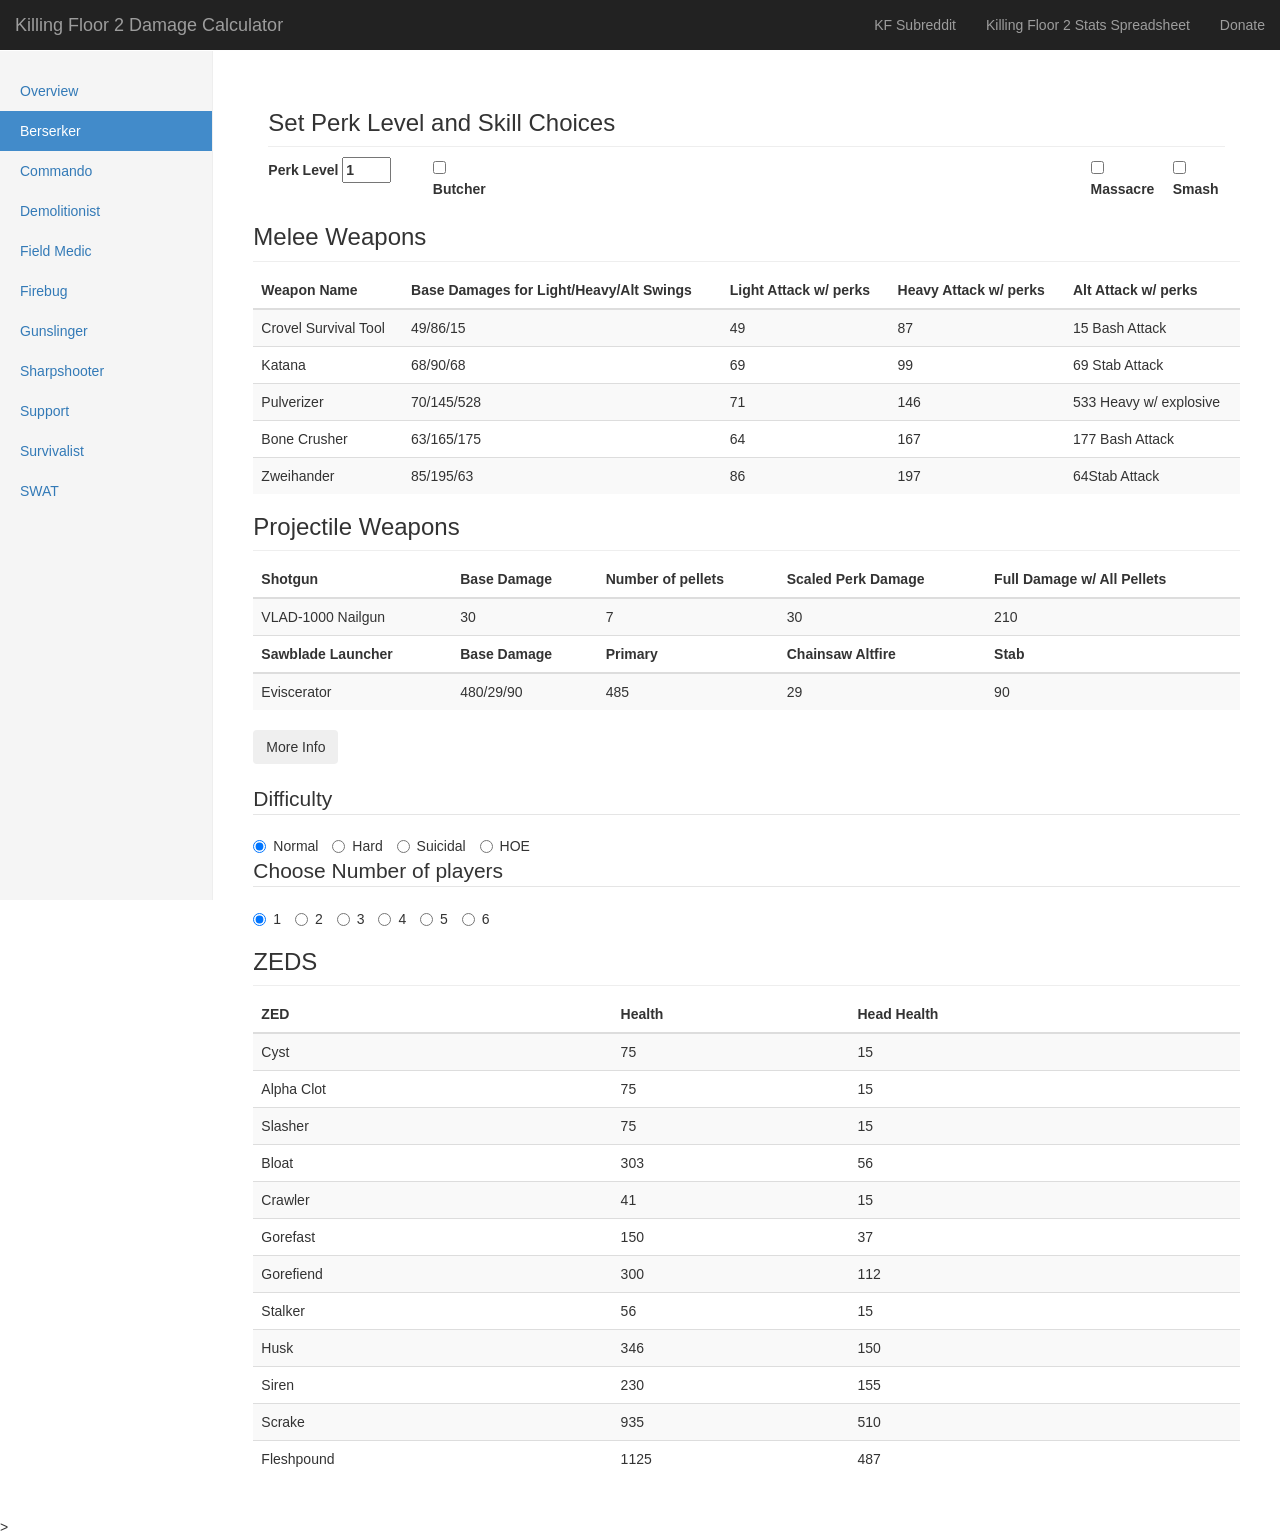
==== berserker.html @ c8ab332d "fix" ====
<!DOCTYPE html>
<html lang="en">
    <head>
        <script>
        (function(i,s,o,g,r,a,m){i['GoogleAnalyticsObject']=r;i[r]=i[r]||function(){
        (i[r].q=i[r].q||[]).push(arguments)},i[r].l=1*new Date();a=s.createElement(o),
        m=s.getElementsByTagName(o)[0];a.async=1;a.src=g;m.parentNode.insertBefore(a,m)
        })(window,document,'script','https://www.google-analytics.com/analytics.js','ga');
        ga('create', 'UA-91874922-1', 'auto');
        ga('send', 'pageview');
        </script>
        <meta charset="utf-8">
        <meta http-equiv="X-UA-Compatible" content="IE=edge">
        <meta name="viewport" content="width=device-width, initial-scale=1">
        <link rel="icon" href="images/webico.ico">
        <title> KF2 Calculator</title>
        <script src="https://ajax.googleapis.com/ajax/libs/jquery/3.1.1/jquery.min.js"></script>
        <link href="bootstrap/css/bootstrap.min.css" rel="stylesheet">
        <link href="bootstrap/css/dashboard.css" rel="stylesheet">
        <link href="bootstrap/css/offcanvas.css" rel='stylesheet'>
        <link href="styles/theme.default.min.css" rel="stylesheet">
        <link href="styles/main.css" rel="stylesheet">
    </head>
    <body>
        <nav class="navbar navbar-inverse navbar-fixed-top">
            <div class="container-fluid">
                <div class="navbar-header">
                    <button type="button" class="navbar-toggle collapsed" data-toggle="collapse" data-target="#navbar" aria-expanded="false" aria-controls="navbar"><span class="sr-only">Toggle navigation</span></button>
                    <a class="navbar-brand" href="index.html">Killing Floor 2 Damage Calculator</a>
                </div>
                <div id="navbar" class="navbar-collapse collapse">
                    <ul class="nav navbar-nav navbar-right">
                        <li><a href="https://www.reddit.com/r/killingfloor/">KF Subreddit</a></li>
                        <li><a href="https://docs.google.com/spreadsheets/d/1GDpg2mN1l_86U_RaDug0glFx8cZCuErwxZLiBKl9SyY/edit#gid=2068776317">Killing Floor 2 Stats Spreadsheet</a></li>
                        <li><a href="donate.html">Donate</a></li>
                    </ul>
                </div>
            </div>
        </nav>
        <div class="container-fluid">
            <div class="row">
                <div class="col-sm-3 col-md-2 sidebar">
                    <ul class="nav nav-sidebar">
                        <li><a href="index.html">Overview </a></li>
                        <li class="active"><a href="berserker.html">Berserker</a></li><span class="sr-only">(current)</span>
                        <li><a href="commando.html">Commando</a></li>
                        <li><a href="demolitionist.html">Demolitionist</a></li>
                        <li><a href="fieldmedic.html">Field Medic</a></li>
                        <li><a href="firebug.html">Firebug</a></li>
                        <li><a href="gunslinger.html">Gunslinger</a></li>
                        <li><a href="sharpshooter.html">Sharpshooter</a></li>
                        <li><a href="support.html">Support</a></li>
                        <li><a href="survivalist.html">Survivalist</a></li>
                        <li><a href="swat.html">SWAT</a></li>
                    </ul>
                </div>

                <div class="col-sm-9 col-sm-offset-3 col-md-10 col-md-offset-2 main">
                    <div class="container-fluid">
                        <h3 class="sub-header">Set Perk Level and Skill Choices</h3>
                        <div class="row">
                            <div class="col-xs-6 col-sm-3 col-lg-2">
                                <label>Perk Level <input type="number" class="equipCatValidation" id="perkLVL" name="perklevel" min="1" max="25" value="1"></label>
                            </div>
                            <div class="col-xs-6 col-sm-2 col-lg-1"> <label><input type="checkbox" id="chkbutch" value="" >Butcher</label>
                        </div>
                        <div class="col-xs-6 col-sm-2 col-lg-1 pull-right"> <label><input type="checkbox" id="chksmash" value="" >Smash</label>
                    </div>
                    <div class="col-xs-6 col-sm-2 col-lg-1 pull-right"> <label><input type="checkbox" id="chkmass" value="" >Massacre</label>
                </div>
            </div>
        </div>
        <h3 class="sub-header">Melee Weapons</h3>
        <div class="table-responsive">
            <table class="table table-striped">
                <thead>
                    <tr>
                        <th>Weapon Name</th>
                        <th>Base Damages for Light/Heavy/Alt Swings</th>
                        <th>Light Attack w/ perks</th>
                        <th>Heavy Attack w/ perks</th>
                        <th>Alt Attack w/ perks</th>
                    </tr>
                </thead>
                <tbody>
                    <tr>
                        <td>Crovel Survival Tool</td>
                        <td>49/86/15</td>
                        <td><span class="cst1"></span></td>
                        <td><span class="cst2"></span></td>
                        <td><span class="cst3"></span> Bash Attack</td>
                    </tr>
                    <tr>
                        <td>Katana</td>
                        <td>68/90/68</td>
                        <td><span class ="kat1"></span></td>
                        <td><span class ="kat2"></span></td>
                        <td><span class ="kat3"></span> Stab Attack</td>
                    </tr>
                    <tr>
                        <td>Pulverizer</td>
                        <td>70/145/528</td>
                        <td><span class="pulv1"></span></td>
                        <td><span class="pulv2"></span></td>
                        <td><span class="pulv3"></span> Heavy w/ explosive</td>
                    </tr>
                    <tr>
                        <td>Bone Crusher</td>
                        <td>63/165/175</td>
                        <td><span class ="bc1"></span></td>
                        <td><span class ="bc2"></span></td>
                        <td><span class ="bc3"></span> Bash Attack</td>
                    </tr>
                    <tr>
                        <td>Zweihander</td>
                        <td>85/195/63</td>
                        <td><span class="zwei1"></span></td>
                        <td><span class="zwei2"></span></td>
                        <td><span class="zwei3"></span>Stab Attack</td>
                    </tr>
                </tbody>
            </table>
            <h3 class="sub-header">Projectile Weapons</h3>
            <table class="table table-striped">
                <thead>
                    <tr>
                        <th>Shotgun</th>
                        <th>Base Damage</th>
                        <th>Number of pellets</th>
                        <th>Scaled Perk Damage</th>
                        <th>Full Damage w/ All Pellets</th>
                    </tr>
                </thead>
                <tbody>
                    <tr>
                        <td>VLAD-1000 Nailgun</td>
                        <td>30</td>
                        <td>7</td>
                        <td><span class="ng1"></span></td>
                        <td><span class="ng2"></span></td>
                    </tr>
                    <thead>
                        <tr>
                            <th>Sawblade Launcher</th>
                            <th>Base Damage</th>
                            <th>Primary</th>
                            <th>Chainsaw Altfire</th>
                            <th>Stab</th>
                        </tr>
                    </thead>
                    <tr>
                        <td>Eviscerator</td>
                        <td>480/29/90</td>
                        <td><span class="evis1"></span></td>
                        <td><span class="evis2"></span></td>
                        <td><span class="evis3"></span></td>
                    </tr>
                </tbody>
            </table>
        </div>

                <input type = "button" class = "btn moreInfoButtonClass" value = "More Info">
            <div class="moreInfoDivClass">
                <ul>
                    <li>Berserker's damage is rounded</li>
                    <li>All Berserker damage numbers are taken here at their highest value</li>
                    <li>Actual in-game damage dependent on melee tracers see <a href="https://docs.google.com/spreadsheets/d/1GDpg2mN1l_86U_RaDug0glFx8cZCuErwxZLiBKl9SyY/edit#gid=2068776317&range=A213:B213">here</a> </li>
                    </ul>
                </div>
            <br>
    <br>
        <div class="container-fluid">
            <div class="row">
                <fieldset>
                    <legend>Difficulty</legend>
                    <label class="radio-inline">
                        <input type="radio" name="difficulty" id="normaldiff" value="Normal" checked class = "rButton"> Normal
                    </label>
                    <label class="radio-inline">
                        <input type="radio" name="difficulty" id="harddiff" value="Hard" class = "rButton"> Hard
                    </label>
                    <label class="radio-inline">
                        <input type="radio" name="difficulty" id="suicidaldiff" value="Suicidal" class = "rButton"> Suicidal
                    </label>
                    <label class="radio-inline">
                        <input type="radio" name="difficulty" id="HOEdiff" value="HOE" class = "rButton"> HOE
                    </label>
                </fieldset>
            </div>
            
            <div class="row">
                <fieldset>
                    <legend>Choose Number of players</legend>
                    <label class="radio-inline">
                        <input type="radio" name="numberofplayers" id="1play" value="1play" checked class = "rButton"> 1
                    </label>
                    <label class="radio-inline">
                        <input type="radio" name="numberofplayers" id="2play" value="2play" class = "rButton"> 2
                    </label>
                    <label class="radio-inline">
                        <input type="radio" name="numberofplayers" id="3play" value="3play" class = "rButton"> 3
                    </label>
                    <label class="radio-inline">
                        <input type="radio" name="numberofplayers" id="4play" value="4play" class = "rButton"> 4
                    </label>
                    <label class="radio-inline">
                        <input type="radio" name="numberofplayers" id="5play" value="5play" class = "rButton"> 5
                    </label>
                    <label class="radio-inline">
                        <input type="radio" name="numberofplayers" id="6play" value="6play" class = "rButton"> 6
                    </label>
                </fieldset>
            </div>
        </div>
        
        <h3 class="sub-header">ZEDS</h3>
        <div class="table-responsive">
            <table class="table table-striped">
                <thead>
                    <tr>
                        <th>ZED</th>
                        <th>Health</th>
                        <th>Head Health</th>
                    </tr>
                </thead>
                <tbody>
                    <tr>
                        <td>Cyst</td>
                        <td><span class = "cysthp"></span></td>
                        <td><span class = "cystHhp"></span></td>
                    </tr>
                    <tr>
                        <td>Alpha Clot</td>
                        <td><span class = "alphahp"></span></td>
                        <td><span class = "alphaHhp"></span></td>
                    </tr>
                    <tr>
                        <td>Slasher</td>
                        <td><span class = "slasherhp"></span></td>
                        <td><span class = "slasherHhp"></span></td>
                    </tr>
                    <tr>
                        <td>Bloat</td>
                        <td><span class = "bloathp"></span></td>
                        <td><span class = "bloatHhp"></span></td>
                    </tr>
                    <tr>
                        <td>Crawler</td>
                        <td><span class = "crawlerhp"></span></td>
                        <td><span class = "crawlerHhp"></span></td>
                    </tr>
                    <tr>
                        <td>Gorefast</td>
                        <td><span class = "gorefasthp"></span></td>
                        <td><span class = "gorefastHhp"></span></td>
                    </tr>
                    <tr>
                        <td>Gorefiend</td>
                        <td><span class = "gorefiendhp"></span></td>
                        <td><span class = "gorefiendHhp"></span></td>
                    </tr>
                    <tr>
                        <td>Stalker</td>
                        <td><span class = "stalkerhp"></span></td>
                        <td><span class = "stalkerHhp"></span></td>
                    </tr>
                    <tr>
                        <td>Husk</td>
                        <td><span class = "huskhp"></span></td>
                        <td><span class = "huskHhp"></span></td>
                    </tr>
                    <tr>
                        <td>Siren</td>
                        <td><span class = "sirenhp"></span></td>
                        <td><span class = "sirenHhp"></span></td>
                    </tr>
                    <tr>
                        <td>Scrake</td>
                        <td><span class = "scrakehp"></span></td>
                        <td><span class = "scrakeHhp"></span></td>
                    </tr>
                    <tr>
                        <td>Fleshpound</td>
                        <td><span class = "fleshpoundhp"></span></td>
                        <td><span class = "fleshpoundHhp"></span></td>
                    </tr>
                </tbody>
            </table>

        </div>
<script async src="//pagead2.googlesyndication.com/pagead/js/adsbygoogle.js"></script>
<!-- Main -->
<ins class="adsbygoogle"
     style="display:block"
     data-ad-client="ca-pub-0048982387602585"
     data-ad-slot="8312549669"
     data-ad-format="auto"></ins>
<script>
(adsbygoogle = window.adsbygoogle || []).push({});
</script>
    </div>

<script src="scripts/main.js"></script>
<script src="scripts/berserker.js"></script>
<script src="scripts/zedhp.js"></script>

<!-- jQuery (necessary for Bootstrap's JavaScript plugins) -->>
<script>window.jQuery || document.write('<script src=bootstrap/js/jquery.min.js><\/script>')</script>
<!-- Include all compiled plugins (below), or include individual files as needed -->
<script src="bootstrap/js/bootstrap.min.js"></script>
<script src="bootstrap/js/offcanvas.js"></script>

</body>
</html>
---- bootstrap/css/dashboard.css ----
/*
 * Base structure
 */

/* Move down content because we have a fixed navbar that is 50px tall */
body {
  padding-top: 50px;
}


/*
 * Global add-ons
 */

.sub-header {
  padding-bottom: 10px;
  border-bottom: 1px solid #eee;
}

/*
 * Top navigation
 * Hide default border to remove 1px line.
 */
.navbar-fixed-top {
  border: 0;
}

/*
 * Sidebar
 */

/* Hide for mobile, show later 
.sidebar {
  display: none;
}*/
@media (min-width: 768px) {
  .sidebar {
    position: fixed;
    top: 51px;
    bottom: 0;
    left: 0;
    z-index: 1000;
    display: block;
    padding: 20px;
    overflow-x: scroll;
    overflow-y: auto; /* Scrollable contents if viewport is shorter than content. */
    background-color: #f5f5f5;
    border-right: 1px solid #eee;
  }
}

/* Sidebar navigation */
.nav-sidebar {
  margin-right: -21px; /* 20px padding + 1px border */
  margin-bottom: 20px;
  margin-left: -20px;
}
.nav-sidebar > li > a {
  padding-right: 20px;
  padding-left: 20px;
}
.nav-sidebar > .active > a,
.nav-sidebar > .active > a:hover,
.nav-sidebar > .active > a:focus {
  color: #fff;
  background-color: #428bca;
}


/*
 * Main content
 */

.main {
  padding: 20px;
}
@media (min-width: 768px) {
  .main {
    padding-right: 40px;
    padding-left: 40px;
  }
}
.main .page-header {
  margin-top: 0;
}


/*
 * Placeholder dashboard ideas
 */

.placeholders {
  margin-bottom: 30px;
  text-align: center;
}
.placeholders h4 {
  margin-bottom: 0;
}
.placeholder {
  margin-bottom: 20px;
}
.placeholder img {
  display: inline-block;
  border-radius: 50%;
}
---- bootstrap/css/offcanvas.css ----
/*
 * Style tweaks
 * --------------------------------------------------
 */
html,
body {
  overflow-x: hidden; /* Prevent scroll on narrow devices */
}
body {
  padding-top: 70px;
}
footer {
  padding: 30px 0;
}

/*
 * Off Canvas
 * --------------------------------------------------
 */
@media screen and (max-width: 767px) {
  .row-offcanvas {
    position: relative;
    -webkit-transition: all .25s ease-out;
         -o-transition: all .25s ease-out;
            transition: all .25s ease-out;
  }
  .footer{
    display:none;
  }
  .row-offcanvas-right {
    right: 0;
  }

  .btn{
    margin-left:10px;
  }
  /* 
  .row-offcanvas-left {
    left: -25%;
  }  */

  .row-offcanvas-right
  .sidebar-offcanvas {
    right: -35; /* 6 columns */
  }
/* 
  .row-offcanvas-left
 {
    left: -25%; 3 columns 
  }
        */

  .row-offcanvas-right.active {
    right: 50%; /* 6 columns */
  }

  .row-offcanvas-left.active
  {
    left: 25%; /* 3 columns */
  }

  .sidebar-offcanvas {
    position: absolute;
    top: 0;
   width: 25%; 
  }
}
---- styles/theme.default.min.css ----
.tablesorter-default{width:100%;font:14px/18px Arial,Sans-serif;color:#333;background-color:#fff;border-spacing:0;margin:10px 0 15px;text-align:left}.tablesorter-default th,.tablesorter-default thead td{font-weight:700;color:#000;background-color:#fff;border-collapse:collapse;border-bottom:#ccc 2px solid;padding:0}.tablesorter-default tfoot td,.tablesorter-default tfoot th{border:0}.tablesorter-default .header,.tablesorter-default .tablesorter-header{background-image:url([data-uri]);background-position:center right;background-repeat:no-repeat;cursor:pointer;white-space:normal;padding:4px 20px 4px 4px}.tablesorter-default thead .headerSortUp,.tablesorter-default thead .tablesorter-headerAsc,.tablesorter-default thead .tablesorter-headerSortUp{background-image:url([data-uri]);border-bottom:#000 2px solid}.tablesorter-default thead .headerSortDown,.tablesorter-default thead .tablesorter-headerDesc,.tablesorter-default thead .tablesorter-headerSortDown{background-image:url([data-uri]);border-bottom:#000 2px solid}.tablesorter-default thead .sorter-false{background-image:none;cursor:default;padding:4px}.tablesorter-default tfoot .tablesorter-headerAsc,.tablesorter-default tfoot .tablesorter-headerDesc,.tablesorter-default tfoot .tablesorter-headerSortDown,.tablesorter-default tfoot .tablesorter-headerSortUp{border-top:#000 2px solid}.tablesorter-default td{background-color:#fff;border-bottom:#ccc 1px solid;padding:4px;vertical-align:top}.tablesorter-default tbody>tr.even:hover>td,.tablesorter-default tbody>tr.hover>td,.tablesorter-default tbody>tr.odd:hover>td,.tablesorter-default tbody>tr:hover>td{background-color:#fff;color:#000}.tablesorter-default .tablesorter-processing{background-position:center center!important;background-repeat:no-repeat!important;background-image:url([data-uri])!important}.tablesorter-default tr.odd>td{background-color:#dfdfdf}.tablesorter-default tr.even>td{background-color:#efefef}.tablesorter-default tr.odd td.primary{background-color:#bfbfbf}.tablesorter-default td.primary,.tablesorter-default tr.even td.primary,.tablesorter-default tr.odd td.secondary{background-color:#d9d9d9}.tablesorter-default td.secondary,.tablesorter-default tr.even td.secondary,.tablesorter-default tr.odd td.tertiary{background-color:#e6e6e6}.tablesorter-default td.tertiary,.tablesorter-default tr.even td.tertiary{background-color:#f2f2f2}caption{background-color:#fff}.tablesorter-default .tablesorter-filter-row{background-color:#eee}.tablesorter-default .tablesorter-filter-row td{background-color:#eee;border-bottom:#ccc 1px solid;line-height:normal;text-align:center;-webkit-transition:line-height .1s ease;-moz-transition:line-height .1s ease;-o-transition:line-height .1s ease;transition:line-height .1s ease}.tablesorter-default .tablesorter-filter-row .disabled{opacity:.5;filter:alpha(opacity=50);cursor:not-allowed}.tablesorter-default .tablesorter-filter-row.hideme td{padding:2px;margin:0;line-height:0;cursor:pointer}.tablesorter-default .tablesorter-filter-row.hideme *{height:1px;min-height:0;border:0;padding:0;margin:0;opacity:0;filter:alpha(opacity=0)}.tablesorter-default input.tablesorter-filter,.tablesorter-default select.tablesorter-filter{width:95%;height:auto;margin:4px auto;padding:4px;background-color:#fff;border:1px solid #bbb;color:#333;-webkit-box-sizing:border-box;-moz-box-sizing:border-box;box-sizing:border-box;-webkit-transition:height .1s ease;-moz-transition:height .1s ease;-o-transition:height .1s ease;transition:height .1s ease}.tablesorter .filtered{display:none}.tablesorter .tablesorter-errorRow td{text-align:center;cursor:pointer;background-color:#e6bf99}
---- styles/main.css ----
/* IE8- CSS hack */
@media \0screen\,screen\9 {
    .gradient {
        filter: progid:DXImageTransform.Microsoft.gradient(startColorstr="#ffe2e2e2",endColorstr="#fffefefe",GradientType=0);
    }
}
.btn:focus,.btn:active {
   outline: none !important;}

.center{
  margin: auto;
}

/*
<span class = "FLOATSABOVE">This is tooltip</span>
class ="resist"
.FLOATSABOVE{
        
        position: relative;
    
        border: 1px solid black;
        visibility: hidden;
        width: 120px;
        background-color: black;
        color:#fff;
        text-align: center;
        border-radius:.5em;
        padding: .5em;
    
        position:absolute;
        z-index:1;
}


.resist:hover .FLOATSABOVE{
        
    visibility: visible
}

*/
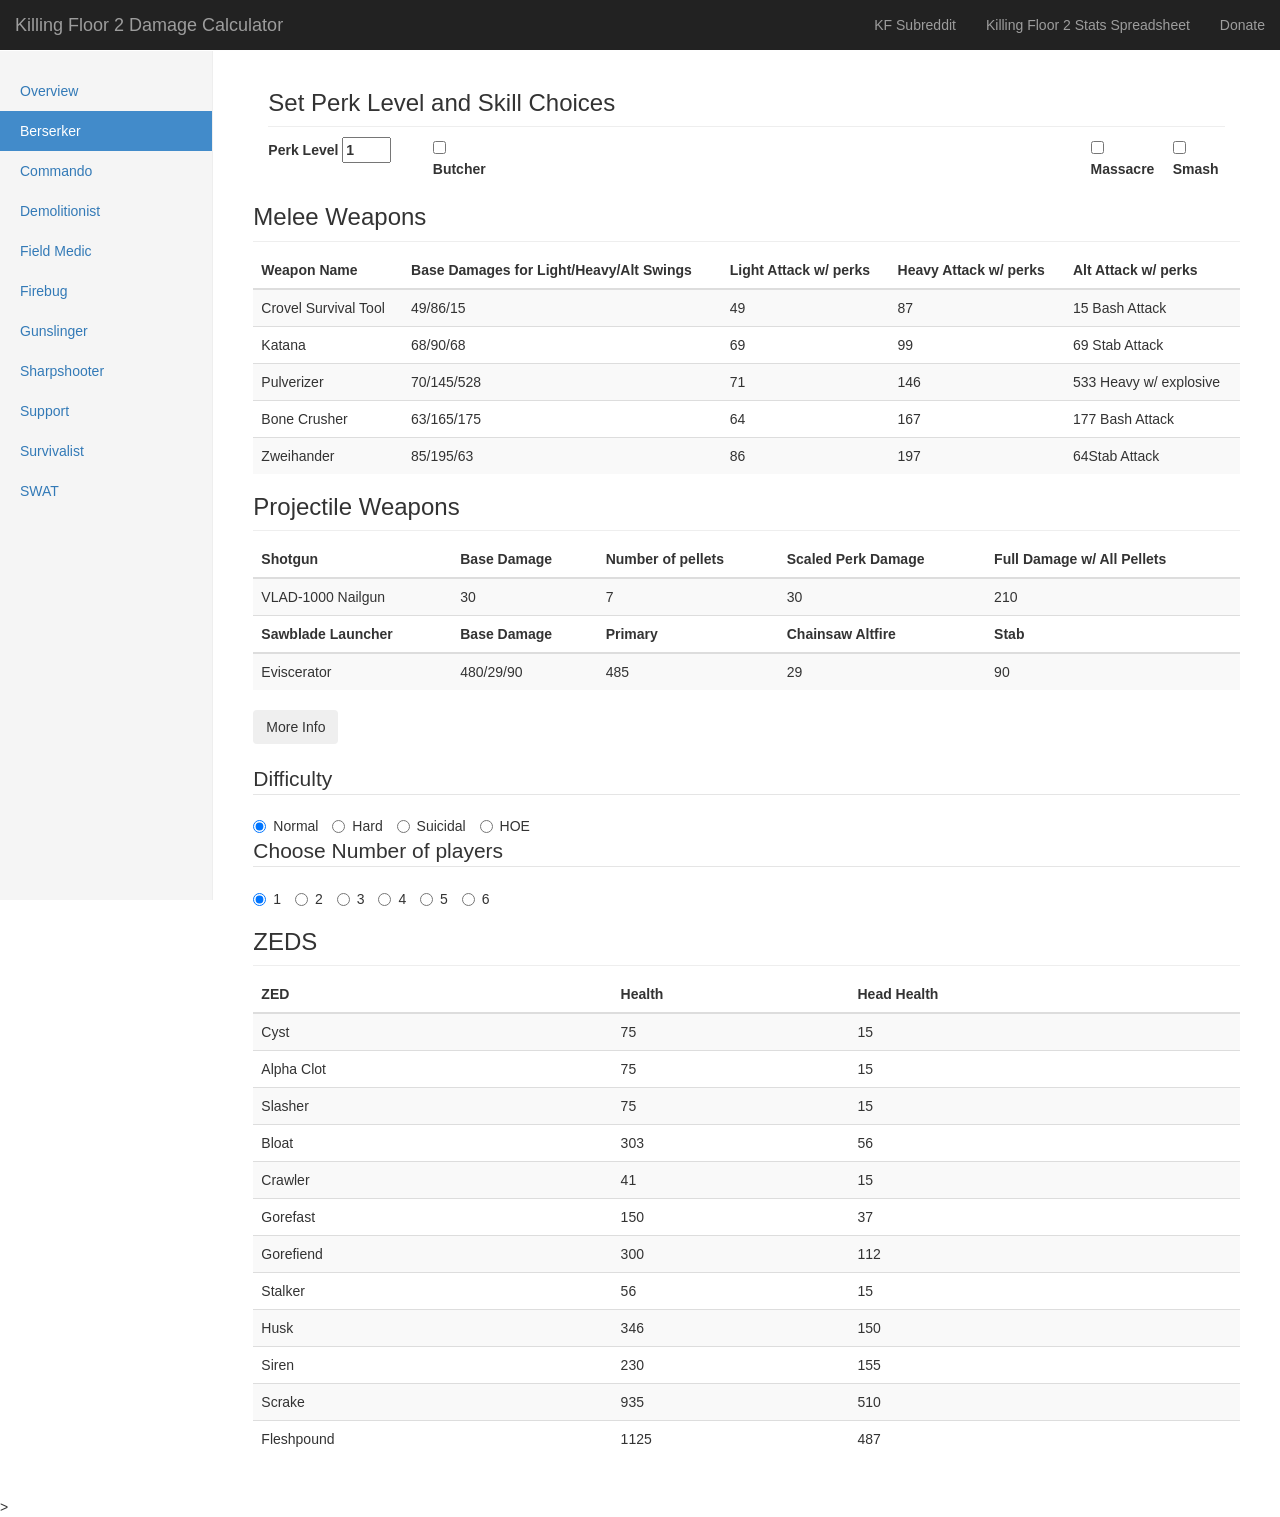
==== commit a0a9f2b3: "c" ====
--- a/berserker.html
+++ b/berserker.html
@@ -1,314 +1,322 @@
 <!DOCTYPE html>
 <html lang="en">
-    <head>
-        <script>
-        (function(i,s,o,g,r,a,m){i['GoogleAnalyticsObject']=r;i[r]=i[r]||function(){
-        (i[r].q=i[r].q||[]).push(arguments)},i[r].l=1*new Date();a=s.createElement(o),
-        m=s.getElementsByTagName(o)[0];a.async=1;a.src=g;m.parentNode.insertBefore(a,m)
-        })(window,document,'script','https://www.google-analytics.com/analytics.js','ga');
+
+<head>
+    <script>
+        (function(i, s, o, g, r, a, m) {
+            i['GoogleAnalyticsObject'] = r;
+            i[r] = i[r] || function() {
+                (i[r].q = i[r].q || []).push(arguments)
+            }, i[r].l = 1 * new Date();
+            a = s.createElement(o),
+                m = s.getElementsByTagName(o)[0];
+            a.async = 1;
+            a.src = g;
+            m.parentNode.insertBefore(a, m)
+        })(window, document, 'script', 'https://www.google-analytics.com/analytics.js', 'ga');
         ga('create', 'UA-91874922-1', 'auto');
         ga('send', 'pageview');
-        </script>
-        <meta charset="utf-8">
-        <meta http-equiv="X-UA-Compatible" content="IE=edge">
-        <meta name="viewport" content="width=device-width, initial-scale=1">
-        <link rel="icon" href="images/webico.ico">
-        <title> KF2 Calculator</title>
-        <script src="https://ajax.googleapis.com/ajax/libs/jquery/3.1.1/jquery.min.js"></script>
-        <link href="bootstrap/css/bootstrap.min.css" rel="stylesheet">
-        <link href="bootstrap/css/dashboard.css" rel="stylesheet">
-        <link href="bootstrap/css/offcanvas.css" rel='stylesheet'>
-        <link href="styles/theme.default.min.css" rel="stylesheet">
-        <link href="styles/main.css" rel="stylesheet">
-    </head>
-    <body>
-        <nav class="navbar navbar-inverse navbar-fixed-top">
-            <div class="container-fluid">
-                <div class="navbar-header">
-                    <button type="button" class="navbar-toggle collapsed" data-toggle="collapse" data-target="#navbar" aria-expanded="false" aria-controls="navbar"><span class="sr-only">Toggle navigation</span></button>
-                    <a class="navbar-brand" href="index.html">Killing Floor 2 Damage Calculator</a>
-                </div>
-                <div id="navbar" class="navbar-collapse collapse">
-                    <ul class="nav navbar-nav navbar-right">
-                        <li><a href="https://www.reddit.com/r/killingfloor/">KF Subreddit</a></li>
-                        <li><a href="https://docs.google.com/spreadsheets/d/1GDpg2mN1l_86U_RaDug0glFx8cZCuErwxZLiBKl9SyY/edit#gid=2068776317">Killing Floor 2 Stats Spreadsheet</a></li>
-                        <li><a href="donate.html">Donate</a></li>
-                    </ul>
-                </div>
+    </script>
+    <meta charset="utf-8">
+    <meta http-equiv="X-UA-Compatible" content="IE=edge">
+    <meta name="viewport" content="width=device-width, initial-scale=1">
+    <link rel="icon" href="images/webico.ico">
+    <title> KF2 Calculator</title>
+    <script src="https://ajax.googleapis.com/ajax/libs/jquery/3.1.1/jquery.min.js"></script>
+    <link href="bootstrap/css/bootstrap.min.css" rel="stylesheet">
+    <link href="bootstrap/css/dashboard.css" rel="stylesheet">
+    
+    <link href="styles/theme.default.min.css" rel="stylesheet">
+    <link href="styles/main.css" rel="stylesheet">
+</head>
+
+<body>
+    <nav class="navbar navbar-inverse navbar-fixed-top">
+        <div class="container-fluid">
+            <div class="navbar-header">
+                <button type="button" class="navbar-toggle collapsed" data-toggle="collapse" data-target="#navbar" aria-expanded="false" aria-controls="navbar"><span class="sr-only">Toggle navigation</span></button>
+                <a class="navbar-brand" href="index.html">Killing Floor 2 Damage Calculator</a>
             </div>
-        </nav>
-        <div class="container-fluid">
-            <div class="row">
-                <div class="col-sm-3 col-md-2 sidebar">
-                    <ul class="nav nav-sidebar">
-                        <li><a href="index.html">Overview </a></li>
-                        <li class="active"><a href="berserker.html">Berserker</a></li><span class="sr-only">(current)</span>
-                        <li><a href="commando.html">Commando</a></li>
-                        <li><a href="demolitionist.html">Demolitionist</a></li>
-                        <li><a href="fieldmedic.html">Field Medic</a></li>
-                        <li><a href="firebug.html">Firebug</a></li>
-                        <li><a href="gunslinger.html">Gunslinger</a></li>
-                        <li><a href="sharpshooter.html">Sharpshooter</a></li>
-                        <li><a href="support.html">Support</a></li>
-                        <li><a href="survivalist.html">Survivalist</a></li>
-                        <li><a href="swat.html">SWAT</a></li>
-                    </ul>
-                </div>
-
-                <div class="col-sm-9 col-sm-offset-3 col-md-10 col-md-offset-2 main">
-                    <div class="container-fluid">
-                        <h3 class="sub-header">Set Perk Level and Skill Choices</h3>
-                        <div class="row">
-                            <div class="col-xs-6 col-sm-3 col-lg-2">
-                                <label>Perk Level <input type="number" class="equipCatValidation" id="perkLVL" name="perklevel" min="1" max="25" value="1"></label>
-                            </div>
-                            <div class="col-xs-6 col-sm-2 col-lg-1"> <label><input type="checkbox" id="chkbutch" value="" >Butcher</label>
+            <div id="navbar" class="navbar-collapse collapse">
+                <ul class="nav navbar-nav navbar-right">
+                    <li><a href="https://www.reddit.com/r/killingfloor/">KF Subreddit</a></li>
+                    <li><a href="https://docs.google.com/spreadsheets/d/1GDpg2mN1l_86U_RaDug0glFx8cZCuErwxZLiBKl9SyY/edit#gid=2068776317">Killing Floor 2 Stats Spreadsheet</a></li>
+                    <li><a href="donate.html">Donate</a></li>
+                </ul>
+            </div>
+        </div>
+    </nav>
+    <div class="container-fluid">
+        <div class="row">
+            <div class="col-sm-3 col-md-2 sidebar">
+                <ul class="nav nav-sidebar">
+                    <li><a href="index.html">Overview </a></li>
+                    <li class="active"><a href="berserker.html">Berserker</a></li><span class="sr-only">(current)</span>
+                    <li><a href="commando.html">Commando</a></li>
+                    <li><a href="demolitionist.html">Demolitionist</a></li>
+                    <li><a href="fieldmedic.html">Field Medic</a></li>
+                    <li><a href="firebug.html">Firebug</a></li>
+                    <li><a href="gunslinger.html">Gunslinger</a></li>
+                    <li><a href="sharpshooter.html">Sharpshooter</a></li>
+                    <li><a href="support.html">Support</a></li>
+                    <li><a href="survivalist.html">Survivalist</a></li>
+                    <li><a href="swat.html">SWAT</a></li>
+                </ul>
+            </div>
+
+            <div class="col-sm-9 col-sm-offset-3 col-md-10 col-md-offset-2 main">
+                <div class="container-fluid">
+                    <h3 class="sub-header">Set Perk Level and Skill Choices</h3>
+                    <div class="row">
+                        <div class="col-xs-6 col-sm-3 col-lg-2">
+                            <label>Perk Level <input type="number" class="equipCatValidation" id="perkLVL" name="perklevel" min="1" max="25" value="1"></label>
+                        </div>
+                        <div class="col-xs-6 col-sm-2 col-lg-1"> <label><input type="checkbox" id="chkbutch" value="" >Butcher</label>
                         </div>
                         <div class="col-xs-6 col-sm-2 col-lg-1 pull-right"> <label><input type="checkbox" id="chksmash" value="" >Smash</label>
+                        </div>
+                        <div class="col-xs-6 col-sm-2 col-lg-1 pull-right"> <label><input type="checkbox" id="chkmass" value="" >Massacre</label>
+                        </div>
                     </div>
-                    <div class="col-xs-6 col-sm-2 col-lg-1 pull-right"> <label><input type="checkbox" id="chkmass" value="" >Massacre</label>
-                </div>
+                </div>
+                <h3 class="sub-header">Melee Weapons</h3>
+                <div class="table-responsive">
+                    <table class="table table-striped">
+                        <thead>
+                            <tr>
+                                <th>Weapon Name</th>
+                                <th>Base Damages for Light/Heavy/Alt Swings</th>
+                                <th>Light Attack w/ perks</th>
+                                <th>Heavy Attack w/ perks</th>
+                                <th>Alt Attack w/ perks</th>
+                            </tr>
+                        </thead>
+                        <tbody>
+                            <tr>
+                                <td data-toggle="tooltip" data-placement="top" title=" ">Crovel Survival Tool</td>
+                                <td>49/86/15</td>
+                                <td><span class="cst1"></span></td>
+                                <td><span class="cst2"></span></td>
+                                <td><span class="cst3"></span> Bash Attack</td>
+                            </tr>
+                            <tr>
+                                <td>Katana</td>
+                                <td>68/90/68</td>
+                                <td><span class="kat1"></span></td>
+                                <td><span class="kat2"></span></td>
+                                <td><span class="kat3"></span> Stab Attack</td>
+                            </tr>
+                            <tr>
+                                <td>Pulverizer</td>
+                                <td>70/145/528</td>
+                                <td><span class="pulv1"></span></td>
+                                <td><span class="pulv2"></span></td>
+                                <td><span class="pulv3"></span> Heavy w/ explosive</td>
+                            </tr>
+                            <tr>
+                                <td>Bone Crusher</td>
+                                <td>63/165/175</td>
+                                <td><span class="bc1"></span></td>
+                                <td><span class="bc2"></span></td>
+                                <td><span class="bc3"></span> Bash Attack</td>
+                            </tr>
+                            <tr>
+                                <td>Zweihander</td>
+                                <td>85/195/63</td>
+                                <td><span class="zwei1"></span></td>
+                                <td><span class="zwei2"></span></td>
+                                <td><span class="zwei3"></span>Stab Attack</td>
+                            </tr>
+                        </tbody>
+                    </table>
+                    <h3 class="sub-header">Projectile Weapons</h3>
+                    <table class="table table-striped">
+                        <thead>
+                            <tr>
+                                <th>Shotgun</th>
+                                <th>Base Damage</th>
+                                <th>Number of pellets</th>
+                                <th>Scaled Perk Damage</th>
+                                <th>Full Damage w/ All Pellets</th>
+                            </tr>
+                        </thead>
+                        <tbody>
+                            <tr>
+                                <td>VLAD-1000 Nailgun</td>
+                                <td>30</td>
+                                <td>7</td>
+                                <td><span class="ng1"></span></td>
+                                <td><span class="ng2"></span></td>
+                            </tr>
+                            <thead>
+                                <tr>
+                                    <th>Sawblade Launcher</th>
+                                    <th>Base Damage</th>
+                                    <th>Primary</th>
+                                    <th>Chainsaw Altfire</th>
+                                    <th>Stab</th>
+                                </tr>
+                            </thead>
+                            <tr>
+                                <td>Eviscerator</td>
+                                <td>480/29/90</td>
+                                <td><span class="evis1"></span></td>
+                                <td><span class="evis2"></span></td>
+                                <td><span class="evis3"></span></td>
+                            </tr>
+                        </tbody>
+                    </table>
+                </div>
+
+                <input type="button" class="btn moreInfoButtonClass" value="More Info">
+                <div class="moreInfoDivClass">
+                    <ul>
+                        <li>Berserker's damage is rounded</li>
+                        <li>All Berserker damage numbers are taken here at their highest value</li>
+                        <li>Actual in-game damage dependent on melee tracers see <a href="https://docs.google.com/spreadsheets/d/1GDpg2mN1l_86U_RaDug0glFx8cZCuErwxZLiBKl9SyY/edit#gid=2068776317&range=A213:B213">here</a> </li>
+                    </ul>
+                </div>
+                <br>
+                <br>
+                <div class="container-fluid">
+                    <div class="row">
+                        <fieldset>
+                            <legend>Difficulty</legend>
+                            <label class="radio-inline">
+                        <input type="radio" name="difficulty" id="normaldiff" value="Normal" checked class = "rButton"> Normal
+                    </label>
+                            <label class="radio-inline">
+                        <input type="radio" name="difficulty" id="harddiff" value="Hard" class = "rButton"> Hard
+                    </label>
+                            <label class="radio-inline">
+                        <input type="radio" name="difficulty" id="suicidaldiff" value="Suicidal" class = "rButton"> Suicidal
+                    </label>
+                            <label class="radio-inline">
+                        <input type="radio" name="difficulty" id="HOEdiff" value="HOE" class = "rButton"> HOE
+                    </label>
+                        </fieldset>
+                    </div>
+
+                    <div class="row">
+                        <fieldset>
+                            <legend>Choose Number of players</legend>
+                            <label class="radio-inline">
+                        <input type="radio" name="numberofplayers" id="1play" value="1play" checked class = "rButton"> 1
+                    </label>
+                            <label class="radio-inline">
+                        <input type="radio" name="numberofplayers" id="2play" value="2play" class = "rButton"> 2
+                    </label>
+                            <label class="radio-inline">
+                        <input type="radio" name="numberofplayers" id="3play" value="3play" class = "rButton"> 3
+                    </label>
+                            <label class="radio-inline">
+                        <input type="radio" name="numberofplayers" id="4play" value="4play" class = "rButton"> 4
+                    </label>
+                            <label class="radio-inline">
+                        <input type="radio" name="numberofplayers" id="5play" value="5play" class = "rButton"> 5
+                    </label>
+                            <label class="radio-inline">
+                        <input type="radio" name="numberofplayers" id="6play" value="6play" class = "rButton"> 6
+                    </label>
+                        </fieldset>
+                    </div>
+                </div>
+
+                <h3 class="sub-header">ZEDS</h3>
+                <div class="table-responsive">
+                    <table class="table table-striped">
+                        <thead>
+                            <tr>
+                                <th>ZED</th>
+                                <th>Health</th>
+                                <th>Head Health</th>
+                            </tr>
+                        </thead>
+                        <tbody>
+                            <tr data-toggle="tooltip" data-placement="top" title="Slashing - x0.85 (Slashing_Knife - x1) Bludgeon - x0.9 Microwave - x0.25">
+                                <td> Cyst</td>
+                                <td><span class="cysthp"></span></td>
+                                <td><span class="cystHhp"></span></td>
+                            </tr>
+                            <tr>
+                                <td data-toggle="tooltip" data-placement="top" title="Ballistic_Rifle - x0.85, Slashing - x0.85 (Slashing_Knife - x1), Bludgeon - x0.9, Microwave - x0.25">Alpha Clot</td>
+                                <td><span class="alphahp"></span></td>
+                                <td><span class="alphaHhp"></span></td>
+                            </tr>
+                            <tr>
+                                <td data-toggle="tooltip" data-placement="top" title="Ballistic_Rifle - x0.85, Slashing - x0.85 (Slashing_Knife - x1), Bludgeon - x0.9, Microwave - x0.25.">Slasher</td>
+                                <td><span class="slasherhp"></span></td>
+                                <td><span class="slasherHhp"></span></td>
+                            </tr>
+                            <tr>
+                                <td data-toggle="tooltip" data-placement="top" title="Ballistic_Submachinegun - x0.35, Ballistic_AssaultRifle - x0.35 (Ballistic_AR15 - x0.4), Ballistic_Shotgun - x0.25, Ballistic_Handgun - x0.35 (Ballistic_9mm - x0.65), Ballistic_Rifle - x0.3, Slashing - x0.3, Bludgeon - x0.3, Microwave - x0.8, Explosive - x0.5, Piercing - x0.25, Toxic - x0.25.">Bloat</td>
+                                <td><span class="bloathp"></span></td>
+                                <td><span class="bloatHhp"></span></td>
+                            </tr>
+                            <tr>
+                                <td data-toggle="tooltip" data-placement="top" title="Bludgeon - x0.9, Fire - x0.9, Microwave - x0.2.">Crawler</td>
+                                <td><span class="crawlerhp"></span></td>
+                                <td><span class="crawlerHhp"></span></td>
+                            </tr>
+                            <tr>
+                                <td data-toggle="tooltip" data-placement="top" title="Slashing - x0.8, Bludgeon - x0.9, Fire - x0.85, Microwave - x0.85, Piercing - x0.75, Toxic - x0.75.">Gorefast</td>
+                                <td><span class="gorefasthp"></span></td>
+                                <td><span class="gorefastHhp"></span></td>
+                            </tr>
+                            <tr>
+                                <td data-toggle="tooltip" data-placement="top" title="Slashing - x0.8, Bludgeon - x0.9, Fire - x0.85, Microwave - x0.85, Piercing - x0.75, Toxic - x0.75.">Gorefiend</td>
+                                <td><span class="gorefiendhp"></span></td>
+                                <td><span class="gorefiendHhp"></span></td>
+                            </tr>
+                            <tr>
+                                <td data-toggle="tooltip" data-placement="top" title="Slashing - x0.8, Bludgeon - x0.9, Fire - x0.85, Microwave - x0.85, Piercing - x0.75, Toxic - x0.75.">Stalker</td>
+                                <td><span class="stalkerhp"></span></td>
+                                <td><span class="stalkerHhp"></span></td>
+                            </tr>
+                            <tr>
+                                <td data-toggle="tooltip" data-placement="top" title="Ballistic_Submachinegun - x0.75, Ballistic_AssaultRifle - x0.6, Ballistic_Handgun - x0.85 (Ballistic_9mm - x1, Ballistic_Rem1858 - x1), Ballistic_Rifle - x0.7, Slashing - x0.75, Bludgeon - x0.85, Fire - x0.5, Explosive - x0.75, Piercing - x0.5, Toxic - x0.25.">Husk </td>
+                                <td><span class="huskhp"></span></td>
+                                <td><span class="huskHhp"></span></td>
+                            </tr>
+                            <tr>
+                                <td data-toggle="tooltip" data-placement="top" title="Fire - x0.5, Microwave - x0.85, Explosive - x0.85, Piercing - x0.5, Toxic - x0.25">Siren</td>
+                                <td><span class="sirenhp"></span></td>
+                                <td><span class="sirenHhp"></span></td>
+                            </tr>
+                            <tr>
+                                <td data-toggle="tooltip" data-placement="top" title="Ballistic_Shotgun - x0.9, Ballistic_Handgun - x0.8, Fire - x0.3, Explosive - x0.4, Piercing - x0.75, Toxic - x0.25.">Scrake</td>
+                                <td><span class="scrakehp"></span></td>
+                                <td><span class="scrakeHhp"></span></td>
+                            </tr>
+                            <tr>
+                                <td data-toggle="tooltip" data-placement="top" title="Ballistic_Submachinegun - x0.5, Ballistic_AssaultRifle - x0.5, Ballistic_Shotgun - x0.75, Ballistic_Handgun - x0.75, Ballistic_Rifle - x0.75, Slashing - x0.5, Bludgeon - x0.6, Fire - x0.3, Piercing - x0.75, Toxic - x0.25.">Fleshpound</td>
+                                <td><span class="fleshpoundhp"></span></td>
+                                <td><span class="fleshpoundHhp"></span></td>
+                            </tr>
+                        </tbody>
+                    </table>
+
+                </div>
+                <script async src="//pagead2.googlesyndication.com/pagead/js/adsbygoogle.js"></script>
+                <!-- Main -->
+                <ins class="adsbygoogle" style="display:block" data-ad-client="ca-pub-0048982387602585" data-ad-slot="8312549669" data-ad-format="auto"></ins>
+                <script>
+                    (adsbygoogle = window.adsbygoogle || []).push({});
+                </script>
             </div>
-        </div>
-        <h3 class="sub-header">Melee Weapons</h3>
-        <div class="table-responsive">
-            <table class="table table-striped">
-                <thead>
-                    <tr>
-                        <th>Weapon Name</th>
-                        <th>Base Damages for Light/Heavy/Alt Swings</th>
-                        <th>Light Attack w/ perks</th>
-                        <th>Heavy Attack w/ perks</th>
-                        <th>Alt Attack w/ perks</th>
-                    </tr>
-                </thead>
-                <tbody>
-                    <tr>
-                        <td>Crovel Survival Tool</td>
-                        <td>49/86/15</td>
-                        <td><span class="cst1"></span></td>
-                        <td><span class="cst2"></span></td>
-                        <td><span class="cst3"></span> Bash Attack</td>
-                    </tr>
-                    <tr>
-                        <td>Katana</td>
-                        <td>68/90/68</td>
-                        <td><span class ="kat1"></span></td>
-                        <td><span class ="kat2"></span></td>
-                        <td><span class ="kat3"></span> Stab Attack</td>
-                    </tr>
-                    <tr>
-                        <td>Pulverizer</td>
-                        <td>70/145/528</td>
-                        <td><span class="pulv1"></span></td>
-                        <td><span class="pulv2"></span></td>
-                        <td><span class="pulv3"></span> Heavy w/ explosive</td>
-                    </tr>
-                    <tr>
-                        <td>Bone Crusher</td>
-                        <td>63/165/175</td>
-                        <td><span class ="bc1"></span></td>
-                        <td><span class ="bc2"></span></td>
-                        <td><span class ="bc3"></span> Bash Attack</td>
-                    </tr>
-                    <tr>
-                        <td>Zweihander</td>
-                        <td>85/195/63</td>
-                        <td><span class="zwei1"></span></td>
-                        <td><span class="zwei2"></span></td>
-                        <td><span class="zwei3"></span>Stab Attack</td>
-                    </tr>
-                </tbody>
-            </table>
-            <h3 class="sub-header">Projectile Weapons</h3>
-            <table class="table table-striped">
-                <thead>
-                    <tr>
-                        <th>Shotgun</th>
-                        <th>Base Damage</th>
-                        <th>Number of pellets</th>
-                        <th>Scaled Perk Damage</th>
-                        <th>Full Damage w/ All Pellets</th>
-                    </tr>
-                </thead>
-                <tbody>
-                    <tr>
-                        <td>VLAD-1000 Nailgun</td>
-                        <td>30</td>
-                        <td>7</td>
-                        <td><span class="ng1"></span></td>
-                        <td><span class="ng2"></span></td>
-                    </tr>
-                    <thead>
-                        <tr>
-                            <th>Sawblade Launcher</th>
-                            <th>Base Damage</th>
-                            <th>Primary</th>
-                            <th>Chainsaw Altfire</th>
-                            <th>Stab</th>
-                        </tr>
-                    </thead>
-                    <tr>
-                        <td>Eviscerator</td>
-                        <td>480/29/90</td>
-                        <td><span class="evis1"></span></td>
-                        <td><span class="evis2"></span></td>
-                        <td><span class="evis3"></span></td>
-                    </tr>
-                </tbody>
-            </table>
-        </div>
-
-                <input type = "button" class = "btn moreInfoButtonClass" value = "More Info">
-            <div class="moreInfoDivClass">
-                <ul>
-                    <li>Berserker's damage is rounded</li>
-                    <li>All Berserker damage numbers are taken here at their highest value</li>
-                    <li>Actual in-game damage dependent on melee tracers see <a href="https://docs.google.com/spreadsheets/d/1GDpg2mN1l_86U_RaDug0glFx8cZCuErwxZLiBKl9SyY/edit#gid=2068776317&range=A213:B213">here</a> </li>
-                    </ul>
-                </div>
-            <br>
-    <br>
-        <div class="container-fluid">
-            <div class="row">
-                <fieldset>
-                    <legend>Difficulty</legend>
-                    <label class="radio-inline">
-                        <input type="radio" name="difficulty" id="normaldiff" value="Normal" checked class = "rButton"> Normal
-                    </label>
-                    <label class="radio-inline">
-                        <input type="radio" name="difficulty" id="harddiff" value="Hard" class = "rButton"> Hard
-                    </label>
-                    <label class="radio-inline">
-                        <input type="radio" name="difficulty" id="suicidaldiff" value="Suicidal" class = "rButton"> Suicidal
-                    </label>
-                    <label class="radio-inline">
-                        <input type="radio" name="difficulty" id="HOEdiff" value="HOE" class = "rButton"> HOE
-                    </label>
-                </fieldset>
-            </div>
-            
-            <div class="row">
-                <fieldset>
-                    <legend>Choose Number of players</legend>
-                    <label class="radio-inline">
-                        <input type="radio" name="numberofplayers" id="1play" value="1play" checked class = "rButton"> 1
-                    </label>
-                    <label class="radio-inline">
-                        <input type="radio" name="numberofplayers" id="2play" value="2play" class = "rButton"> 2
-                    </label>
-                    <label class="radio-inline">
-                        <input type="radio" name="numberofplayers" id="3play" value="3play" class = "rButton"> 3
-                    </label>
-                    <label class="radio-inline">
-                        <input type="radio" name="numberofplayers" id="4play" value="4play" class = "rButton"> 4
-                    </label>
-                    <label class="radio-inline">
-                        <input type="radio" name="numberofplayers" id="5play" value="5play" class = "rButton"> 5
-                    </label>
-                    <label class="radio-inline">
-                        <input type="radio" name="numberofplayers" id="6play" value="6play" class = "rButton"> 6
-                    </label>
-                </fieldset>
-            </div>
-        </div>
-        
-        <h3 class="sub-header">ZEDS</h3>
-        <div class="table-responsive">
-            <table class="table table-striped">
-                <thead>
-                    <tr>
-                        <th>ZED</th>
-                        <th>Health</th>
-                        <th>Head Health</th>
-                    </tr>
-                </thead>
-                <tbody>
-                    <tr>
-                        <td>Cyst</td>
-                        <td><span class = "cysthp"></span></td>
-                        <td><span class = "cystHhp"></span></td>
-                    </tr>
-                    <tr>
-                        <td>Alpha Clot</td>
-                        <td><span class = "alphahp"></span></td>
-                        <td><span class = "alphaHhp"></span></td>
-                    </tr>
-                    <tr>
-                        <td>Slasher</td>
-                        <td><span class = "slasherhp"></span></td>
-                        <td><span class = "slasherHhp"></span></td>
-                    </tr>
-                    <tr>
-                        <td>Bloat</td>
-                        <td><span class = "bloathp"></span></td>
-                        <td><span class = "bloatHhp"></span></td>
-                    </tr>
-                    <tr>
-                        <td>Crawler</td>
-                        <td><span class = "crawlerhp"></span></td>
-                        <td><span class = "crawlerHhp"></span></td>
-                    </tr>
-                    <tr>
-                        <td>Gorefast</td>
-                        <td><span class = "gorefasthp"></span></td>
-                        <td><span class = "gorefastHhp"></span></td>
-                    </tr>
-                    <tr>
-                        <td>Gorefiend</td>
-                        <td><span class = "gorefiendhp"></span></td>
-                        <td><span class = "gorefiendHhp"></span></td>
-                    </tr>
-                    <tr>
-                        <td>Stalker</td>
-                        <td><span class = "stalkerhp"></span></td>
-                        <td><span class = "stalkerHhp"></span></td>
-                    </tr>
-                    <tr>
-                        <td>Husk</td>
-                        <td><span class = "huskhp"></span></td>
-                        <td><span class = "huskHhp"></span></td>
-                    </tr>
-                    <tr>
-                        <td>Siren</td>
-                        <td><span class = "sirenhp"></span></td>
-                        <td><span class = "sirenHhp"></span></td>
-                    </tr>
-                    <tr>
-                        <td>Scrake</td>
-                        <td><span class = "scrakehp"></span></td>
-                        <td><span class = "scrakeHhp"></span></td>
-                    </tr>
-                    <tr>
-                        <td>Fleshpound</td>
-                        <td><span class = "fleshpoundhp"></span></td>
-                        <td><span class = "fleshpoundHhp"></span></td>
-                    </tr>
-                </tbody>
-            </table>
-
-        </div>
-<script async src="//pagead2.googlesyndication.com/pagead/js/adsbygoogle.js"></script>
-<!-- Main -->
-<ins class="adsbygoogle"
-     style="display:block"
-     data-ad-client="ca-pub-0048982387602585"
-     data-ad-slot="8312549669"
-     data-ad-format="auto"></ins>
-<script>
-(adsbygoogle = window.adsbygoogle || []).push({});
-</script>
-    </div>
-
-<script src="scripts/main.js"></script>
-<script src="scripts/berserker.js"></script>
-<script src="scripts/zedhp.js"></script>
-
-<!-- jQuery (necessary for Bootstrap's JavaScript plugins) -->>
-<script>window.jQuery || document.write('<script src=bootstrap/js/jquery.min.js><\/script>')</script>
-<!-- Include all compiled plugins (below), or include individual files as needed -->
-<script src="bootstrap/js/bootstrap.min.js"></script>
-<script src="bootstrap/js/offcanvas.js"></script>
+
+            <script src="scripts/main.js"></script>
+            <script src="scripts/berserker.js"></script>
+            <script src="scripts/zedhp.js"></script>
+
+            <!-- jQuery (necessary for Bootstrap's JavaScript plugins) -->>
+            <script>
+                window.jQuery || document.write('<script src=bootstrap/js/jquery.min.js><\/script>')
+            </script>
+            <!-- Include all compiled plugins (below), or include individual files as needed -->
+            <script src="bootstrap/js/bootstrap.min.js"></script>
+            <script src="bootstrap/js/offcanvas.js"></script>
 
 </body>
-</html>+
+</html>
--- a/styles/main.css
+++ b/styles/main.css
@@ -12,30 +12,3 @@
   margin: auto;
 }
 
-/*
-<span class = "FLOATSABOVE">This is tooltip</span>
-class ="resist"
-.FLOATSABOVE{
-        
-        position: relative;
-    
-        border: 1px solid black;
-        visibility: hidden;
-        width: 120px;
-        background-color: black;
-        color:#fff;
-        text-align: center;
-        border-radius:.5em;
-        padding: .5em;
-    
-        position:absolute;
-        z-index:1;
-}
-
-
-.resist:hover .FLOATSABOVE{
-        
-    visibility: visible
-}
-
-*/
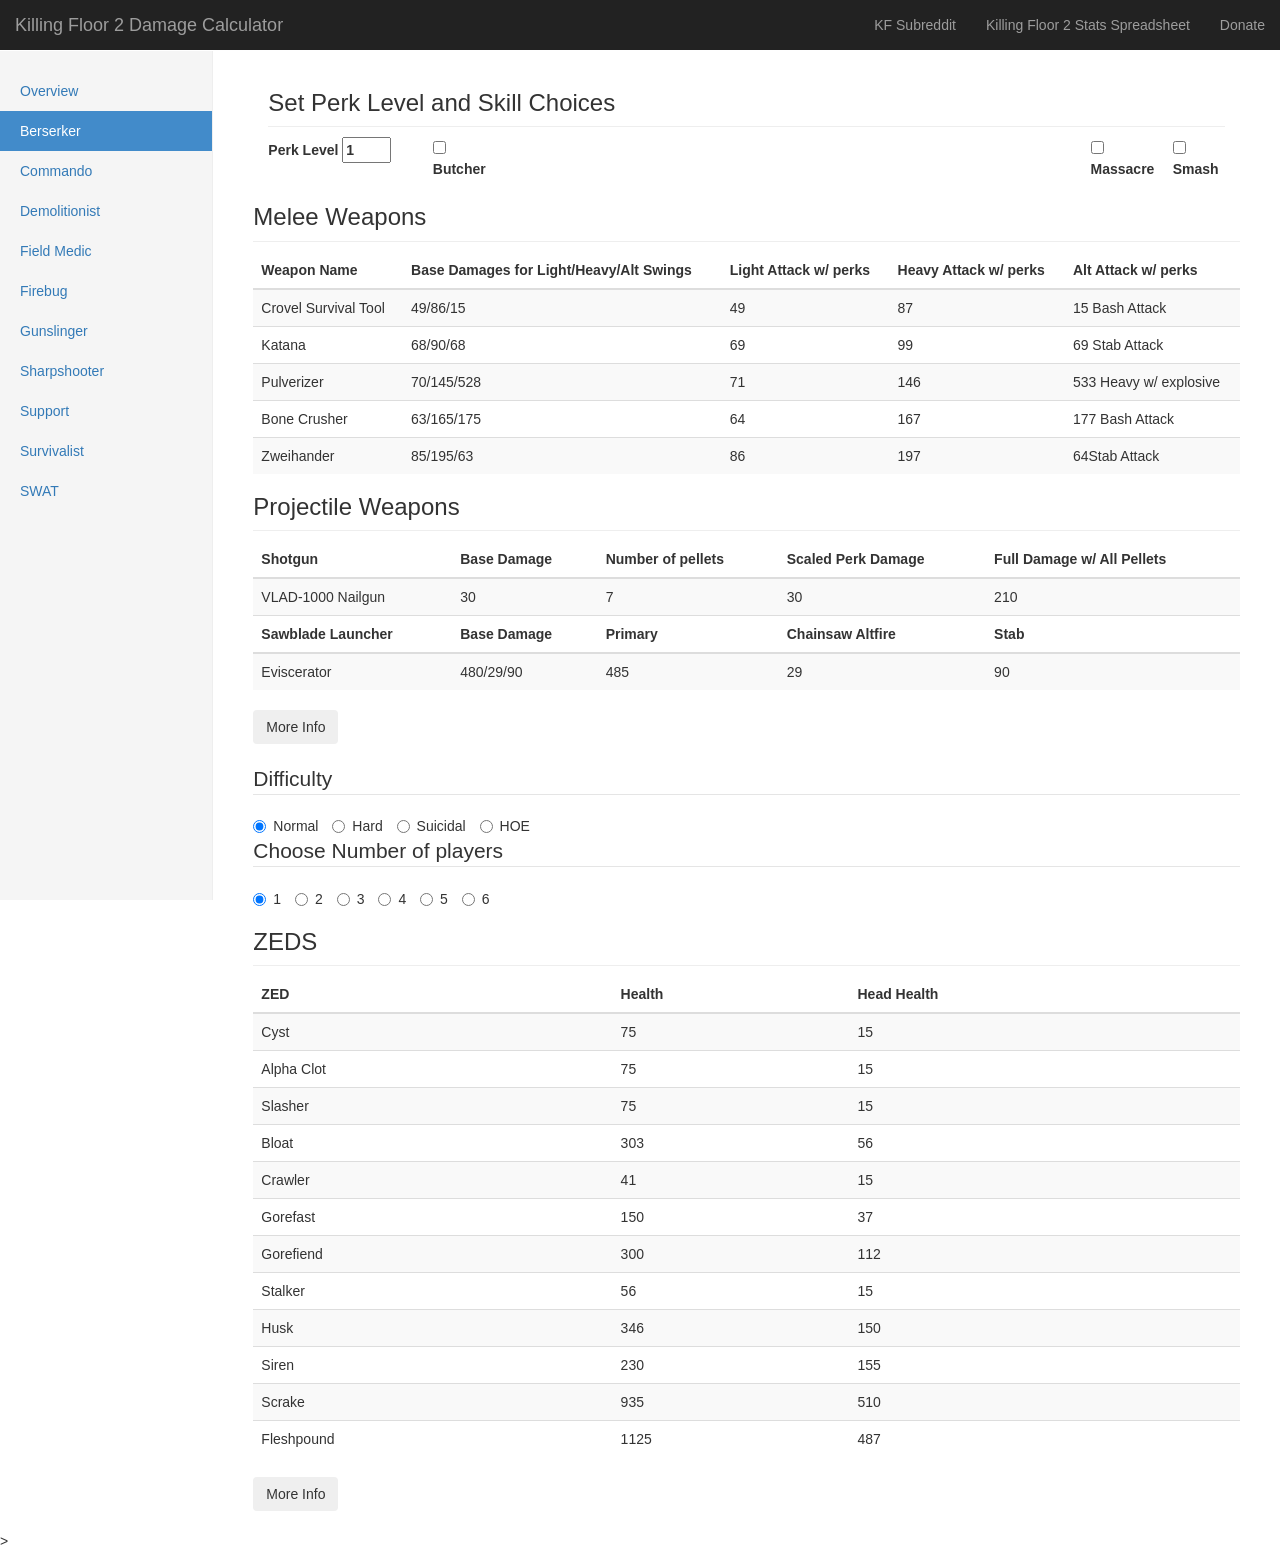
==== commit 4a0497f4: "Added More Info to ZED HP section" ====
--- a/berserker.html
+++ b/berserker.html
@@ -295,8 +295,41 @@
                             </tr>
                         </tbody>
                     </table>
-
-                </div>
+                </div>
+                <input type="button" class="btn moreInfoButtonZED" value="More Info">
+                <div class= "moreInfoZedDiv">
+                  Damage is calculated in the following order and applied to weapon base damage
+                       <ol>
+                                      <li>Calculate damage in weapon-specific formula applies to melee weapon swing direction</li>
+                        <li>  The damage is then rounded down based on the hitzone.</li>
+                         For example, if you shoot a Bloat's cleavers the formula would be NewDmg = (BaseWeaponDmg * .2)	in most cases this causes a base damage reduction
+                        <li>ZED Vulnerability or Resistance to Damage types is then applied</li>
+                        <li>Check if ZED is blocking, and if so, adjust Damage value</li>
+                        <li>Perk damage values are applied at this step.</li>
+                        <li>Check for Field Medic Injection buff Damage = Roundup (Damage x Focus Injection Mod)</li>
+                        <li>Zed <a href="https://docs.google.com/spreadsheets/d/1GDpg2mN1l_86U_RaDug0glFx8cZCuErwxZLiBKl9SyY/edit#gid=2068776317&range=A122:B122">Decapitation </a>Decapitation <a href="https://docs.google.com/spreadsheets/d/1GDpg2mN1l_86U_RaDug0glFx8cZCuErwxZLiBKl9SyY/edit#gid=2068776317&range=A281:E281">check</a> is done</li>
+                         </ol>
+                        <br>
+                        <strong>TLDR</strong>: Start with weapon base damage
+                        <ol>
+                        <li><strong>Skip</strong> if using a  <strong>Ranged Weapon</strong></li>
+                        <li>Hitzone Modifier</li>
+                        <li>Apply dmg type resistances/weaknesses</li>
+                        <li><strong>Skip</strong> if ZED <strong>Isn't Blocking</strong></li>
+                        <li>Perks applied to base damage here</li>
+                        <li>Check if you have medic buff</li>
+                        <li>Checks for ZED head pop</li>
+                        </ol>
+                        
+                            Other Notes
+                        <li>Information above paraphrased from the spreadsheet at this <a href="https://docs.google.com/spreadsheets/d/1GDpg2mN1l_86U_RaDug0glFx8cZCuErwxZLiBKl9SyY/edit#gid=2068776317&range=A271:B271">section</a></li>
+                        <li>Exact damage type for each weapon found on corresponding class pages</li>
+                        <li>If the ZED isn't Resistant or Vulnerable to a damage type, you can skip step 3 as the modifier is x 1.0 (nothing changes)</li>
+                        <li>The damage type Resistances and Vulnerabilities are applied BEFORE perk bonuses (This can be very significant to the actual damage done)</li>
+                    </ul>
+                    
+                </div>
+                
                 <script async src="//pagead2.googlesyndication.com/pagead/js/adsbygoogle.js"></script>
                 <!-- Main -->
                 <ins class="adsbygoogle" style="display:block" data-ad-client="ca-pub-0048982387602585" data-ad-slot="8312549669" data-ad-format="auto"></ins>
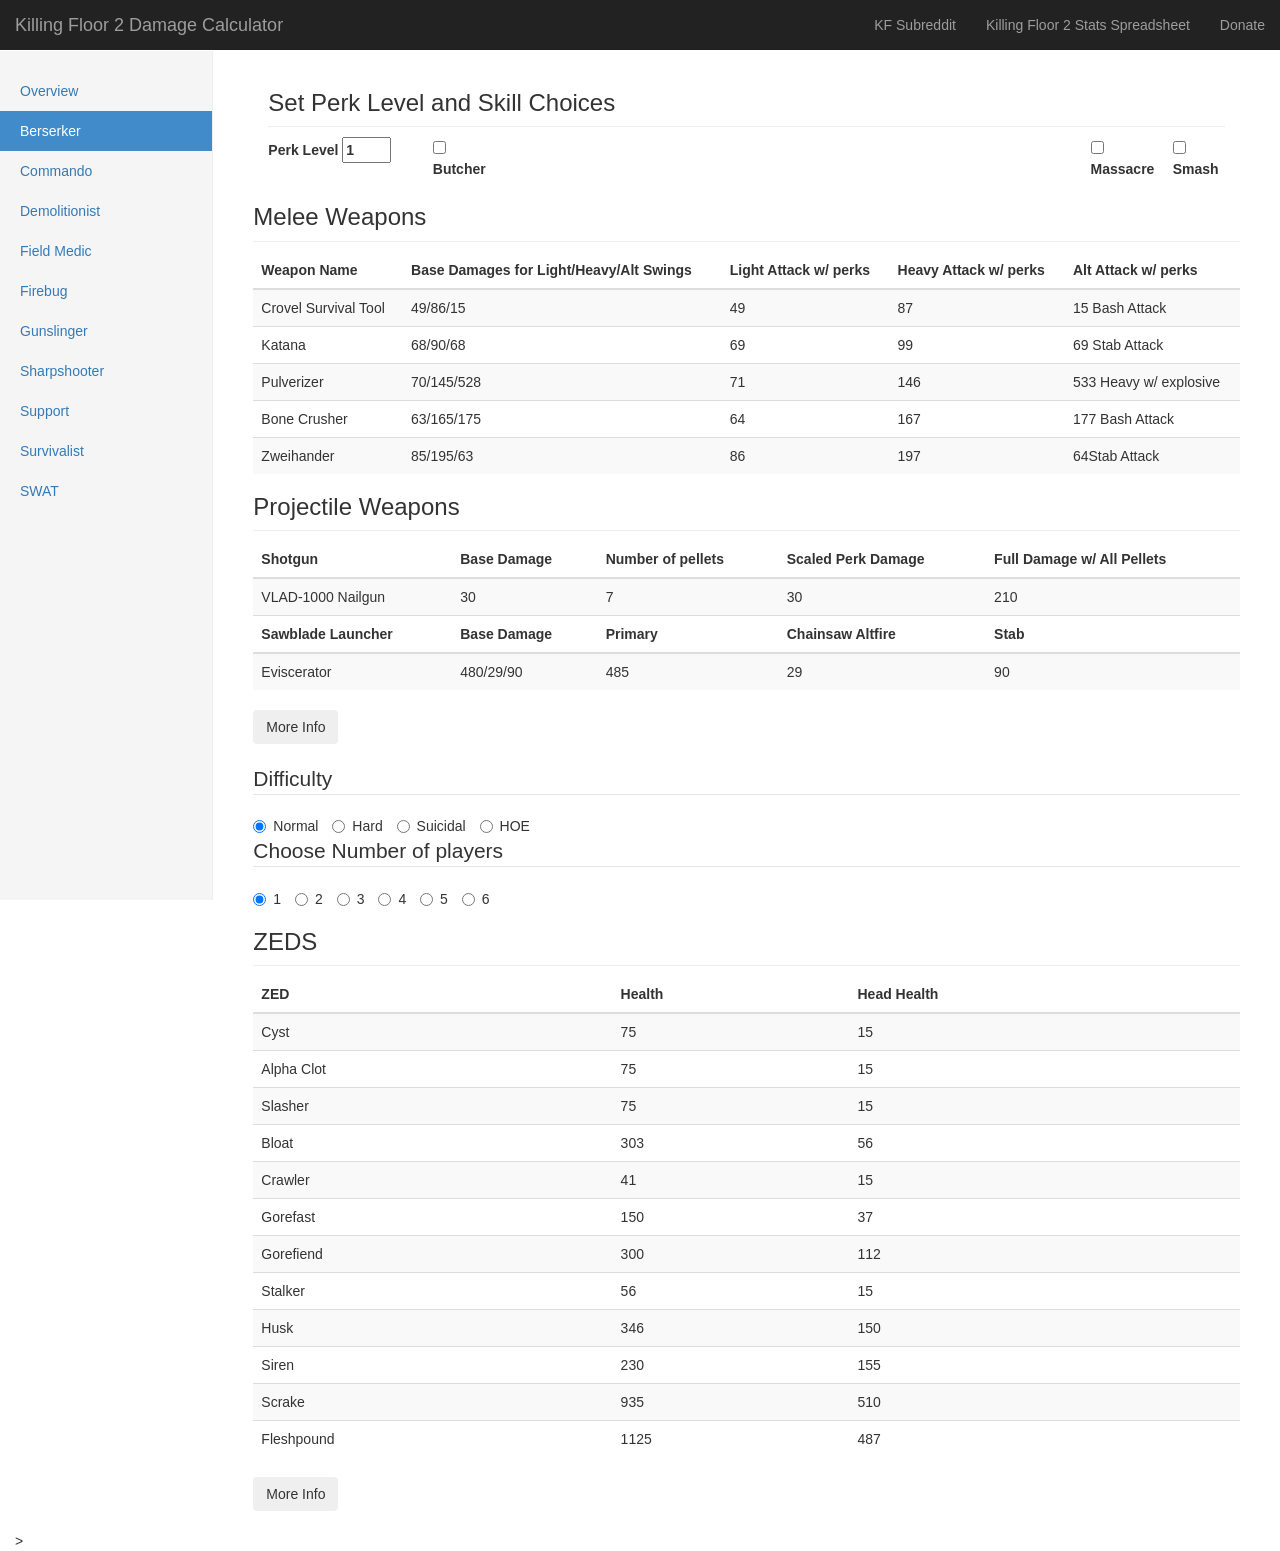
==== commit 8cf56699: "c" ====
--- a/berserker.html
+++ b/berserker.html
@@ -233,63 +233,68 @@
                             </tr>
                         </thead>
                         <tbody>
-                            <tr data-toggle="tooltip" data-placement="top" title="Slashing - x0.85 (Slashing_Knife - x1) Bludgeon - x0.9 Microwave - x0.25">
+                            <tr data-toggle="tooltip" data-placement="top" title="<div>
+                               Resistances <br> Slashing - x0.85<br> Bludgeon - x0.9 <br> Microwave - x0.25 <br> <br>
+                               Vulnerabilities <br> Ballistic_Submachinegun - x1.5 <br> Ballistic_AssaultRifle - x1.5 <br> Ballistic_Handgun - x1.01</div>">
                                 <td> Cyst</td>
                                 <td><span class="cysthp"></span></td>
                                 <td><span class="cystHhp"></span></td>
                             </tr>
-                            <tr>
-                                <td data-toggle="tooltip" data-placement="top" title="Ballistic_Rifle - x0.85, Slashing - x0.85 (Slashing_Knife - x1), Bludgeon - x0.9, Microwave - x0.25">Alpha Clot</td>
+                            <tr data-toggle="tooltip" data-placement="top" title="Resistances <br>Ballistic_Rifle - x0.85<br> Slashing - x0.85 <br> Bludgeon - x0.9<br> Microwave - x0.25 <br><br>
+                                Vulnerabilities <br>Ballistic_Submachinegun - x1.5 <br> Ballistic_Handgun - x1.01 ">
+                                <td>Alpha Clot</td>
                                 <td><span class="alphahp"></span></td>
                                 <td><span class="alphaHhp"></span></td>
                             </tr>
-                            <tr>
-                                <td data-toggle="tooltip" data-placement="top" title="Ballistic_Rifle - x0.85, Slashing - x0.85 (Slashing_Knife - x1), Bludgeon - x0.9, Microwave - x0.25.">Slasher</td>
+                            <tr data-toggle="tooltip" data-placement="top" title="Resistances <br>Ballistic_Rifle - x0.85<br> Slashing - x0.85 <br> Bludgeon - x0.9<br> Microwave - x0.25<br><br>
+                                Vulnerabilities <br> Ballistic_Submachinegun - x1.5 <br> Ballistic_Handgun - x1.01">
+                                <td>Slasher</td>
                                 <td><span class="slasherhp"></span></td>
                                 <td><span class="slasherHhp"></span></td>
                             </tr>
-                            <tr>
-                                <td data-toggle="tooltip" data-placement="top" title="Ballistic_Submachinegun - x0.35, Ballistic_AssaultRifle - x0.35 (Ballistic_AR15 - x0.4), Ballistic_Shotgun - x0.25, Ballistic_Handgun - x0.35 (Ballistic_9mm - x0.65), Ballistic_Rifle - x0.3, Slashing - x0.3, Bludgeon - x0.3, Microwave - x0.8, Explosive - x0.5, Piercing - x0.25, Toxic - x0.25.">Bloat</td>
+                            <tr data-toggle="tooltip" data-placement="top" title="Resistances <br>Ballistic_Submachinegun - x0.35<br> Ballistic_AssaultRifle - x0.35 (Ballistic_AR15 - x0.4)<br> Ballistic_Shotgun - x0.25<br> Ballistic_Handgun - x0.35 (Ballistic_9mm - x0.65)<br> Ballistic_Rifle - x0.3<br> Slashing - x0.3<br> Bludgeon - x0.3<br> Microwave - x0.8<br> Explosive - x0.5<br> Piercing - x0.25<br> Toxic - x0.25">
+                                <td>Bloat</td>
                                 <td><span class="bloathp"></span></td>
                                 <td><span class="bloatHhp"></span></td>
                             </tr>
-                            <tr>
-                                <td data-toggle="tooltip" data-placement="top" title="Bludgeon - x0.9, Fire - x0.9, Microwave - x0.2.">Crawler</td>
+                            <tr data-toggle="tooltip" data-placement="top" title="Resistances <br>Bludgeon - x0.9<br> Fire - x0.9<br> Microwave - x0.2 <br><br>
+                             Vulnerabilities <br> Ballistic_Submachinegun - x1.5 <br> Ballistic_AssaultRifle - x1.5">
+                                <td>Crawler</td>
                                 <td><span class="crawlerhp"></span></td>
                                 <td><span class="crawlerHhp"></span></td>
                             </tr>
-                            <tr>
-                                <td data-toggle="tooltip" data-placement="top" title="Slashing - x0.8, Bludgeon - x0.9, Fire - x0.85, Microwave - x0.85, Piercing - x0.75, Toxic - x0.75.">Gorefast</td>
+                            <tr data-toggle="tooltip" data-placement="top" title="Resistances <br>Slashing - x0.8<br> Bludgeon - x0.9<br> Fire - x0.85<br> Microwave - x0.85<br> Piercing - x0.75<br> Toxic - x0.75 <br><br> Vulnerabilities <br> Ballistic_AssaultRifle - x1.2 <br> Ballistic_Shotgun - x1.6 <br> Ballistic_Rifle - x1.25">
+                                <td>Gorefast</td>
                                 <td><span class="gorefasthp"></span></td>
                                 <td><span class="gorefastHhp"></span></td>
                             </tr>
-                            <tr>
-                                <td data-toggle="tooltip" data-placement="top" title="Slashing - x0.8, Bludgeon - x0.9, Fire - x0.85, Microwave - x0.85, Piercing - x0.75, Toxic - x0.75.">Gorefiend</td>
+                            <tr data-toggle="tooltip" data-placement="top" title="Resistances <br>Slashing - x0.8<br> Bludgeon - x0.9<br> Fire - x0.85<br> Microwave - x0.85<br> Piercing - x0.75<br> Toxic - x0.75 <br><br> Vulnerabilities <br> Ballistic_AssaultRifle - x1.2 <br> Ballistic_Shotgun - x1.6 <br> Ballistic_Rifle - x1.25">
+                                <td>Gorefiend</td>
                                 <td><span class="gorefiendhp"></span></td>
                                 <td><span class="gorefiendHhp"></span></td>
                             </tr>
-                            <tr>
-                                <td data-toggle="tooltip" data-placement="top" title="Slashing - x0.8, Bludgeon - x0.9, Fire - x0.85, Microwave - x0.85, Piercing - x0.75, Toxic - x0.75.">Stalker</td>
+                            <tr data-toggle="tooltip" data-placement="top" title="Resistances <br>Slashing - x0.8<br> Bludgeon - x0.9<br> Fire - x0.85<br> Microwave - x0.85<br> Piercing - x0.75<br> Toxic - x0.75 <br><br> Vulnerabilities <br> Ballistic_AssaultRifle - x1.5">
+                                <td>Stalker</td>
                                 <td><span class="stalkerhp"></span></td>
                                 <td><span class="stalkerHhp"></span></td>
                             </tr>
-                            <tr>
-                                <td data-toggle="tooltip" data-placement="top" title="Ballistic_Submachinegun - x0.75, Ballistic_AssaultRifle - x0.6, Ballistic_Handgun - x0.85 (Ballistic_9mm - x1, Ballistic_Rem1858 - x1), Ballistic_Rifle - x0.7, Slashing - x0.75, Bludgeon - x0.85, Fire - x0.5, Explosive - x0.75, Piercing - x0.5, Toxic - x0.25.">Husk </td>
+                            <tr data-toggle="tooltip" data-placement="top" title="Resistances <br>Ballistic_Submachinegun - x0.75<br> Ballistic_AssaultRifle - x0.6<br> Ballistic_Handgun - x0.85 <br> Ballistic_Rifle - x0.7<br> Slashing - x0.75<br> Bludgeon - x0.85<br> Fire - x0.5<br> Explosive - x0.75<br> Piercing - x0.5<br> Toxic - x0.25 <br><br> Vulnerabilities <br> Microwave - x1.15">
+                                <td>Husk </td>
                                 <td><span class="huskhp"></span></td>
                                 <td><span class="huskHhp"></span></td>
                             </tr>
-                            <tr>
-                                <td data-toggle="tooltip" data-placement="top" title="Fire - x0.5, Microwave - x0.85, Explosive - x0.85, Piercing - x0.5, Toxic - x0.25">Siren</td>
+                            <tr data-toggle="tooltip" data-placement="top" title="Resistances <br>Fire - x0.5<br> Microwave - x0.85<br> Explosive - x0.85<br> Piercing - x0.5<br> Toxic - x0.25">
+                                <td>Siren</td>
                                 <td><span class="sirenhp"></span></td>
                                 <td><span class="sirenHhp"></span></td>
                             </tr>
-                            <tr>
-                                <td data-toggle="tooltip" data-placement="top" title="Ballistic_Shotgun - x0.9, Ballistic_Handgun - x0.8, Fire - x0.3, Explosive - x0.4, Piercing - x0.75, Toxic - x0.25.">Scrake</td>
+                            <tr data-toggle="tooltip" data-placement="top" title="Resistances <br>Ballistic_Shotgun - x0.9<br> Ballistic_Handgun - x0.8<br> Fire - x0.3<br> Explosive - x0.4<br> Piercing - x0.75<br> Toxic - x0.25 <br><br> Vulnerabilities <br> Ballistic_RPG7Impact - x4">
+                                <td>Scrake</td>
                                 <td><span class="scrakehp"></span></td>
                                 <td><span class="scrakeHhp"></span></td>
                             </tr>
-                            <tr>
-                                <td data-toggle="tooltip" data-placement="top" title="Ballistic_Submachinegun - x0.5, Ballistic_AssaultRifle - x0.5, Ballistic_Shotgun - x0.75, Ballistic_Handgun - x0.75, Ballistic_Rifle - x0.75, Slashing - x0.5, Bludgeon - x0.6, Fire - x0.3, Piercing - x0.75, Toxic - x0.25.">Fleshpound</td>
+                            <tr data-toggle="tooltip" data-placement="top" title="Resistances <br>Ballistic_Submachinegun - x0.5<br> Ballistic_AssaultRifle - x0.5<br> Ballistic_Shotgun - x0.75<br> Ballistic_Handgun - x0.75<br> Ballistic_Rifle - x0.75<br> Slashing - x0.5<br> Bludgeon - x0.6<br> Fire - x0.3<br> Piercing - x0.75<br> Toxic - x0.25 <br><br> Vulnerabilities <br> Explosive - x1.5">
+                                <td>Fleshpound</td>
                                 <td><span class="fleshpoundhp"></span></td>
                                 <td><span class="fleshpoundHhp"></span></td>
                             </tr>
@@ -297,38 +302,51 @@
                     </table>
                 </div>
                 <input type="button" class="btn moreInfoButtonZED" value="More Info">
-                <div class= "moreInfoZedDiv">
-                  Damage is calculated in the following order and applied to weapon base damage
-                       <ol>
-                                      <li>Calculate damage in weapon-specific formula applies to melee weapon swing direction</li>
-                        <li>  The damage is then rounded down based on the hitzone.</li>
-                         For example, if you shoot a Bloat's cleavers the formula would be NewDmg = (BaseWeaponDmg * .2)	in most cases this causes a base damage reduction
+                <div class="moreInfoZedDiv">
+                    Damage is calculated in the following order and applied to weapon base damage
+                    <ol>
+                        <li>Calculate damage in weapon-specific formula applies to melee weapon swing direction</li>
+                        <li> The damage is then rounded down based on the hitzone.</li>
+                        For example, if you shoot a Bloat's cleavers the formula would be NewDmg = (BaseWeaponDmg * .2) in most cases this causes a base damage reduction
                         <li>ZED Vulnerability or Resistance to Damage types is then applied</li>
                         <li>Check if ZED is blocking, and if so, adjust Damage value</li>
                         <li>Perk damage values are applied at this step.</li>
                         <li>Check for Field Medic Injection buff Damage = Roundup (Damage x Focus Injection Mod)</li>
                         <li>Zed <a href="https://docs.google.com/spreadsheets/d/1GDpg2mN1l_86U_RaDug0glFx8cZCuErwxZLiBKl9SyY/edit#gid=2068776317&range=A122:B122">Decapitation </a>Decapitation <a href="https://docs.google.com/spreadsheets/d/1GDpg2mN1l_86U_RaDug0glFx8cZCuErwxZLiBKl9SyY/edit#gid=2068776317&range=A281:E281">check</a> is done</li>
-                         </ol>
-                        <br>
-                        <strong>TLDR</strong>: Start with weapon base damage
-                        <ol>
-                        <li><strong>Skip</strong> if using a  <strong>Ranged Weapon</strong></li>
+                    </ol>
+                    <br>
+                    <strong>TLDR</strong>: Start with weapon base damage
+                    <ol>
+                        <li><strong>Skip</strong> if using a <strong>Ranged Weapon</strong></li>
                         <li>Hitzone Modifier</li>
                         <li>Apply dmg type resistances/weaknesses</li>
                         <li><strong>Skip</strong> if ZED <strong>Isn't Blocking</strong></li>
                         <li>Perks applied to base damage here</li>
                         <li>Check if you have medic buff</li>
                         <li>Checks for ZED head pop</li>
-                        </ol>
-                        
-                            Other Notes
-                        <li>Information above paraphrased from the spreadsheet at this <a href="https://docs.google.com/spreadsheets/d/1GDpg2mN1l_86U_RaDug0glFx8cZCuErwxZLiBKl9SyY/edit#gid=2068776317&range=A271:B271">section</a></li>
+                    </ol>
+
+                    Other Notes
+                    <ul>
+                        <li>Information above paraphrased from the spreadsheet at this
+                            <a href="https://docs.google.com/spreadsheets/d/1GDpg2mN1l_86U_RaDug0glFx8cZCuErwxZLiBKl9SyY/edit#gid=2068776317&range=A271:B271">section</a></li>
+                        <li>The damage type Resistances and Vulnerabilities are applied BEFORE perk bonuses (This can be very significant to the actual damage done)</li>
+                        <li>Slashing Damage Resistance does not apply to Class knives on cyst, Alpha Clot and Slasher</li>
                         <li>Exact damage type for each weapon found on corresponding class pages</li>
-                        <li>If the ZED isn't Resistant or Vulnerable to a damage type, you can skip step 3 as the modifier is x 1.0 (nothing changes)</li>
-                        <li>The damage type Resistances and Vulnerabilities are applied BEFORE perk bonuses (This can be very significant to the actual damage done)</li>
+                        <li>If the ZED isn't Resistant or Vulnerable to a damage type, you can skip step 3 as the modifier is a neutral x 1.0 (nothing changes) </li>
+                        <li>Sirens and Bloats have no vulnerable Damage Types</li>
+                        <li>If the tooltip for each ZED does not list a damage type for Resistances or Vulnerabilities, it is neutral</li>
                     </ul>
-                    
-                </div>
+
+                </div>
+                <script async src="//pagead2.googlesyndication.com/pagead/js/adsbygoogle.js"></script>
+                <!-- Main -->
+                <ins class="adsbygoogle" style="display:block" data-ad-client="ca-pub-0048982387602585" data-ad-slot="8312549669" data-ad-format="auto"></ins>
+                <script>
+                    (adsbygoogle = window.adsbygoogle || []).push({});
+
+                </script>
+            </div>
                 
                 <script async src="//pagead2.googlesyndication.com/pagead/js/adsbygoogle.js"></script>
                 <!-- Main -->
@@ -348,7 +366,7 @@
             </script>
             <!-- Include all compiled plugins (below), or include individual files as needed -->
             <script src="bootstrap/js/bootstrap.min.js"></script>
-            <script src="bootstrap/js/offcanvas.js"></script>
+            
 
 </body>
 
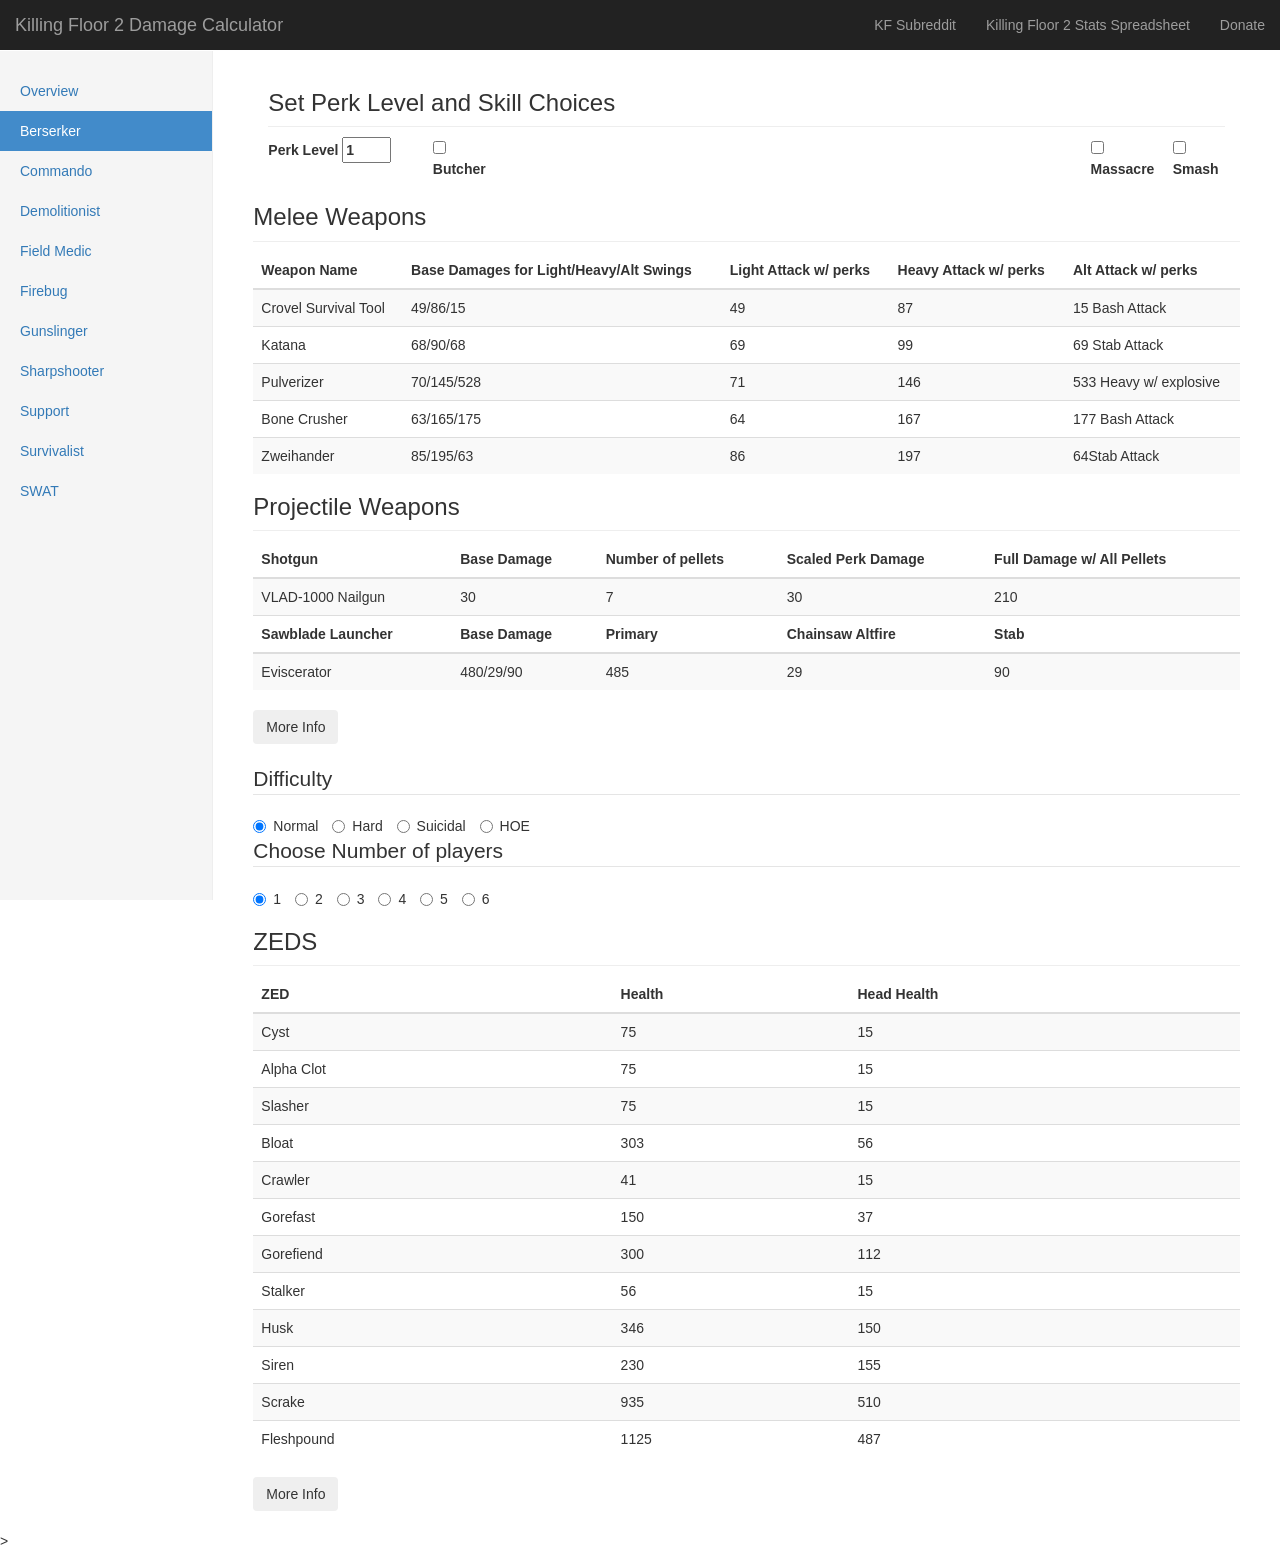
==== commit bc071c81: "c" ====
--- a/berserker.html
+++ b/berserker.html
@@ -348,14 +348,6 @@
                 </script>
             </div>
                 
-                <script async src="//pagead2.googlesyndication.com/pagead/js/adsbygoogle.js"></script>
-                <!-- Main -->
-                <ins class="adsbygoogle" style="display:block" data-ad-client="ca-pub-0048982387602585" data-ad-slot="8312549669" data-ad-format="auto"></ins>
-                <script>
-                    (adsbygoogle = window.adsbygoogle || []).push({});
-                </script>
-            </div>
-
             <script src="scripts/main.js"></script>
             <script src="scripts/berserker.js"></script>
             <script src="scripts/zedhp.js"></script>
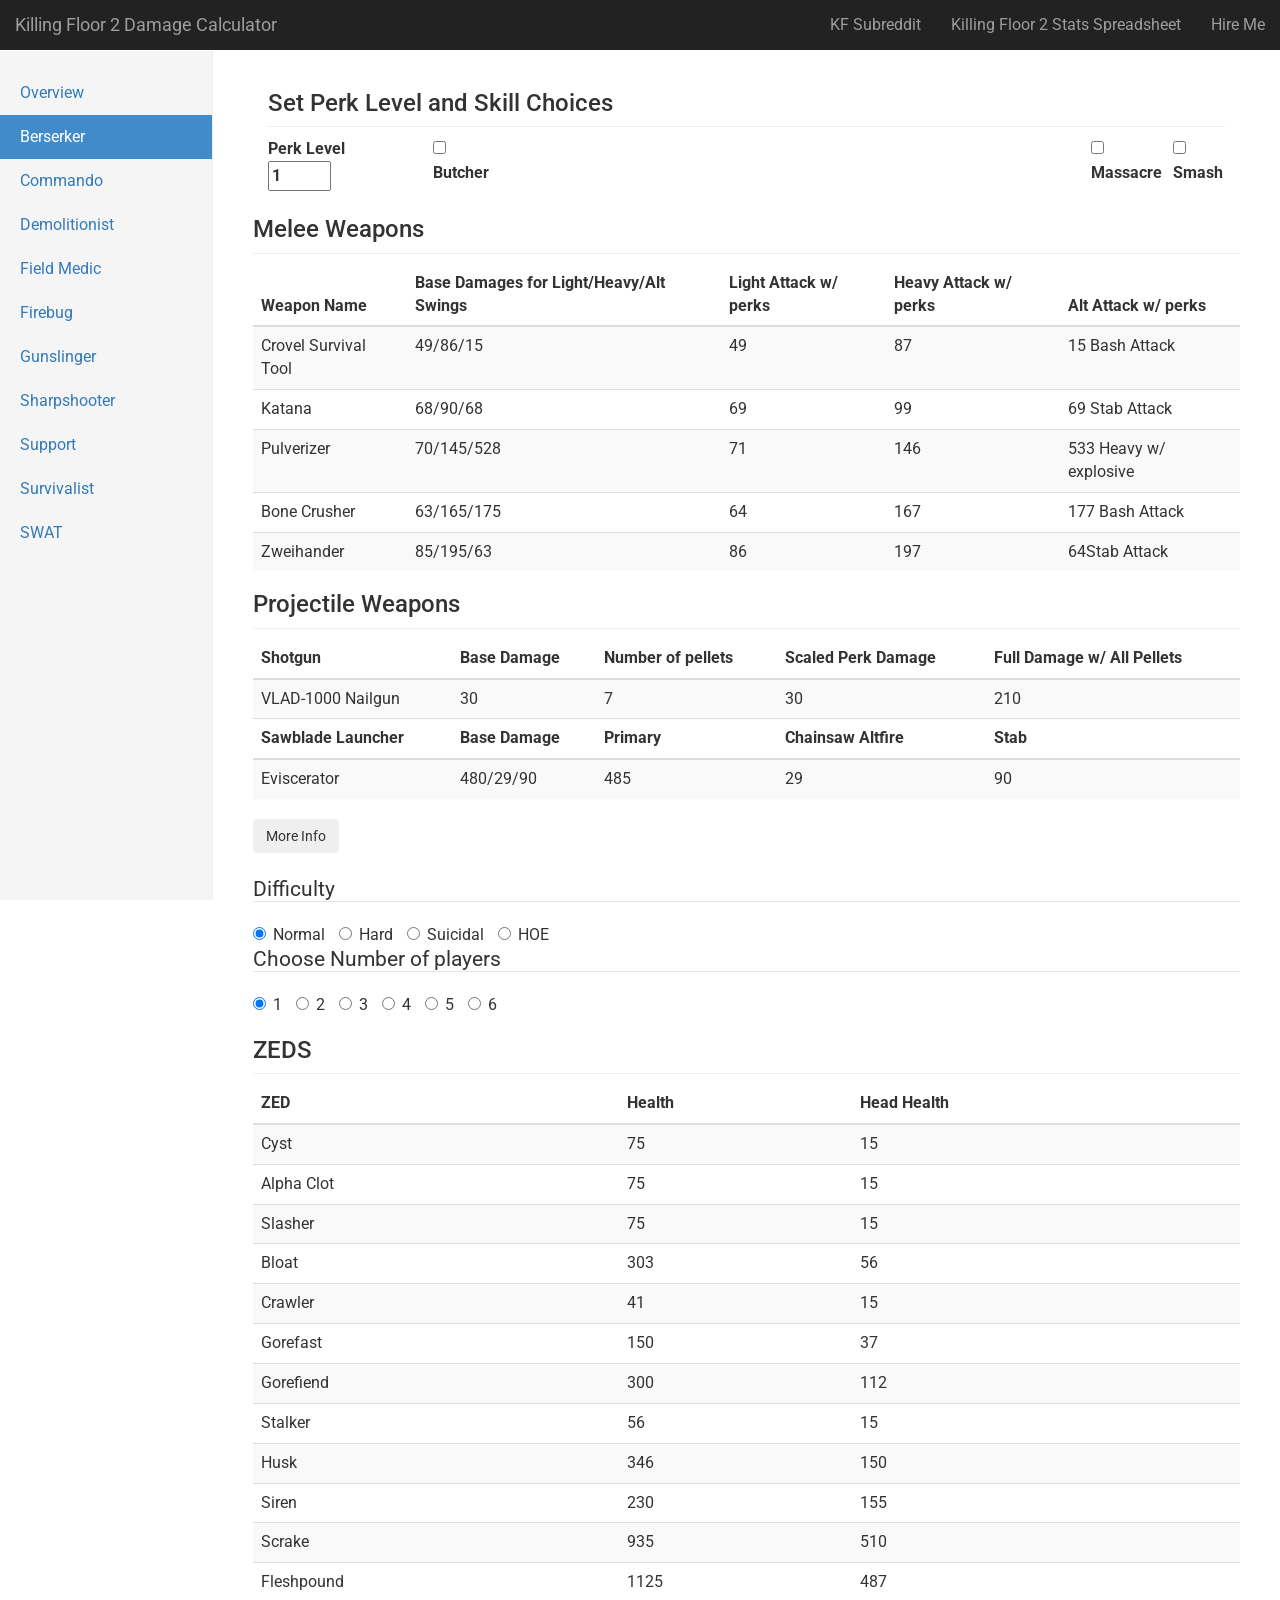
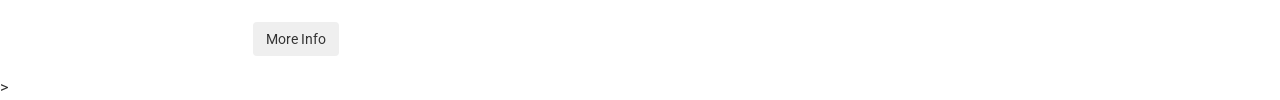
==== commit 7adbe128: "c" ====
--- a/berserker.html
+++ b/berserker.html
@@ -24,7 +24,7 @@
     <title> KF2 Calculator</title>
     <script src="https://ajax.googleapis.com/ajax/libs/jquery/3.1.1/jquery.min.js"></script>
     <link href="bootstrap/css/bootstrap.min.css" rel="stylesheet">
-    <link href="bootstrap/css/dashboard.css" rel="stylesheet">
+    <link href="https://fonts.googleapis.com/css?family=Roboto:400,700" rel="stylesheet">
     
     <link href="styles/theme.default.min.css" rel="stylesheet">
     <link href="styles/main.css" rel="stylesheet">
@@ -41,7 +41,7 @@
                 <ul class="nav navbar-nav navbar-right">
                     <li><a href="https://www.reddit.com/r/killingfloor/">KF Subreddit</a></li>
                     <li><a href="https://docs.google.com/spreadsheets/d/1GDpg2mN1l_86U_RaDug0glFx8cZCuErwxZLiBKl9SyY/edit#gid=2068776317">Killing Floor 2 Stats Spreadsheet</a></li>
-                    <li><a href="donate.html">Donate</a></li>
+                    <li><a href="hire.html">Hire Me</a></li>
                 </ul>
             </div>
         </div>
@@ -92,35 +92,35 @@
                             </tr>
                         </thead>
                         <tbody>
-                            <tr>
-                                <td data-toggle="tooltip" data-placement="top" title=" ">Crovel Survival Tool</td>
+                            <tr data-toggle="tooltip" data-placement="top" title="Primary - Slashing<br>Alt - Bludgeon">
+                                <td>Crovel Survival Tool</td>
                                 <td>49/86/15</td>
                                 <td><span class="cst1"></span></td>
                                 <td><span class="cst2"></span></td>
                                 <td><span class="cst3"></span> Bash Attack</td>
                             </tr>
-                            <tr>
+                            <tr data-toggle="tooltip" data-placement="top" title="Primary - Slashing <br>Stab - Piercing">
                                 <td>Katana</td>
                                 <td>68/90/68</td>
                                 <td><span class="kat1"></span></td>
                                 <td><span class="kat2"></span></td>
                                 <td><span class="kat3"></span> Stab Attack</td>
                             </tr>
-                            <tr>
+                            <tr data-toggle="tooltip" data-placement="top" title="Primary - Bludgeon <br>Alt - Explosive">
                                 <td>Pulverizer</td>
                                 <td>70/145/528</td>
                                 <td><span class="pulv1"></span></td>
                                 <td><span class="pulv2"></span></td>
                                 <td><span class="pulv3"></span> Heavy w/ explosive</td>
                             </tr>
-                            <tr>
+                            <tr data-toggle="tooltip" data-placement="top" title="Bludgeon">
                                 <td>Bone Crusher</td>
                                 <td>63/165/175</td>
                                 <td><span class="bc1"></span></td>
                                 <td><span class="bc2"></span></td>
                                 <td><span class="bc3"></span> Bash Attack</td>
                             </tr>
-                            <tr>
+                            <tr data-toggle="tooltip" data-placement="top" title="Primary - Slashing <br>Stab - Piercing">
                                 <td>Zweihander</td>
                                 <td>85/195/63</td>
                                 <td><span class="zwei1"></span></td>
@@ -141,7 +141,7 @@
                             </tr>
                         </thead>
                         <tbody>
-                            <tr>
+                            <tr data-toggle="tooltip" data-placement="top" title="Primary: Ballistic_Shotgun">
                                 <td>VLAD-1000 Nailgun</td>
                                 <td>30</td>
                                 <td>7</td>
@@ -157,7 +157,7 @@
                                     <th>Stab</th>
                                 </tr>
                             </thead>
-                            <tr>
+                            <tr data-toggle="tooltip" data-placement="top" title="Primary: Slashing">
                                 <td>Eviscerator</td>
                                 <td>480/29/90</td>
                                 <td><span class="evis1"></span></td>
--- a/styles/main.css
+++ b/styles/main.css
@@ -1,14 +1,91 @@
+body
+{
+    padding-top: 50px;
+    font-size: 16px; 
+    line-height:150%;
+    font-family: 'Roboto', sans-serif;
+}
 
+/*
+  Global add-ons
+ */
+.sub-header {
+  padding-bottom: 10px;
+  border-bottom: 1px solid #eee;
+}
+ /*
+Top navigation
+Hide default border to remove 1px line.
+*/
+.navbar-fixed-top {
+  border: 0;
+}
+/* Sidebar  */
+@media (min-width: 768px) {
+  .sidebar {
+    position: fixed;
+    top: 51px;
+    bottom: 0;
+    left: 0;
+    z-index: 1000;
+    display: block;
+    padding: 20px;
+    overflow-x: scroll;
+    overflow-y: auto; /* Scrollable contents if viewport is shorter than content. */
+    background-color: #f5f5f5;
+    border-right: 1px solid #eee;
+  }
+}
+
+.nav-sidebar {
+  margin-right: -21px; /* 20px padding + 1px border */
+  margin-bottom: 20px;
+  margin-left: -20px;
+}
+.nav-sidebar > li > a {
+  padding-right: 20px;
+  padding-left: 20px;
+}
+.nav-sidebar > .active > a,
+.nav-sidebar > .active > a:hover,
+.nav-sidebar > .active > a:focus {
+  color: #fff;
+  background-color: #428bca;
+}
+/* Main Content */
+.main {
+  padding: 20px;
+}
+@media (min-width: 768px)
+{
+  .main {
+    padding-right: 40px;
+    padding-left: 40px;
+      }
+}
+.main .page-header
+{
+  margin-top: 0;
+}
+.placeholders {
+  margin-bottom: 30px;
+  text-align: center;
+}
+.placeholders h4 {
+  margin-bottom: 0;
+}
+.placeholder {
+  margin-bottom: 20px;
+}
+.placeholder img {
+  display: inline-block;
+  border-radius: 50%;
+}
+.btn:focus,.btn:active {
+   outline: none !important;}
 /* IE8- CSS hack */
 @media \0screen\,screen\9 {
     .gradient {
         filter: progid:DXImageTransform.Microsoft.gradient(startColorstr="#ffe2e2e2",endColorstr="#fffefefe",GradientType=0);
     }
 }
-.btn:focus,.btn:active {
-   outline: none !important;}
-
-.center{
-  margin: auto;
-}
-
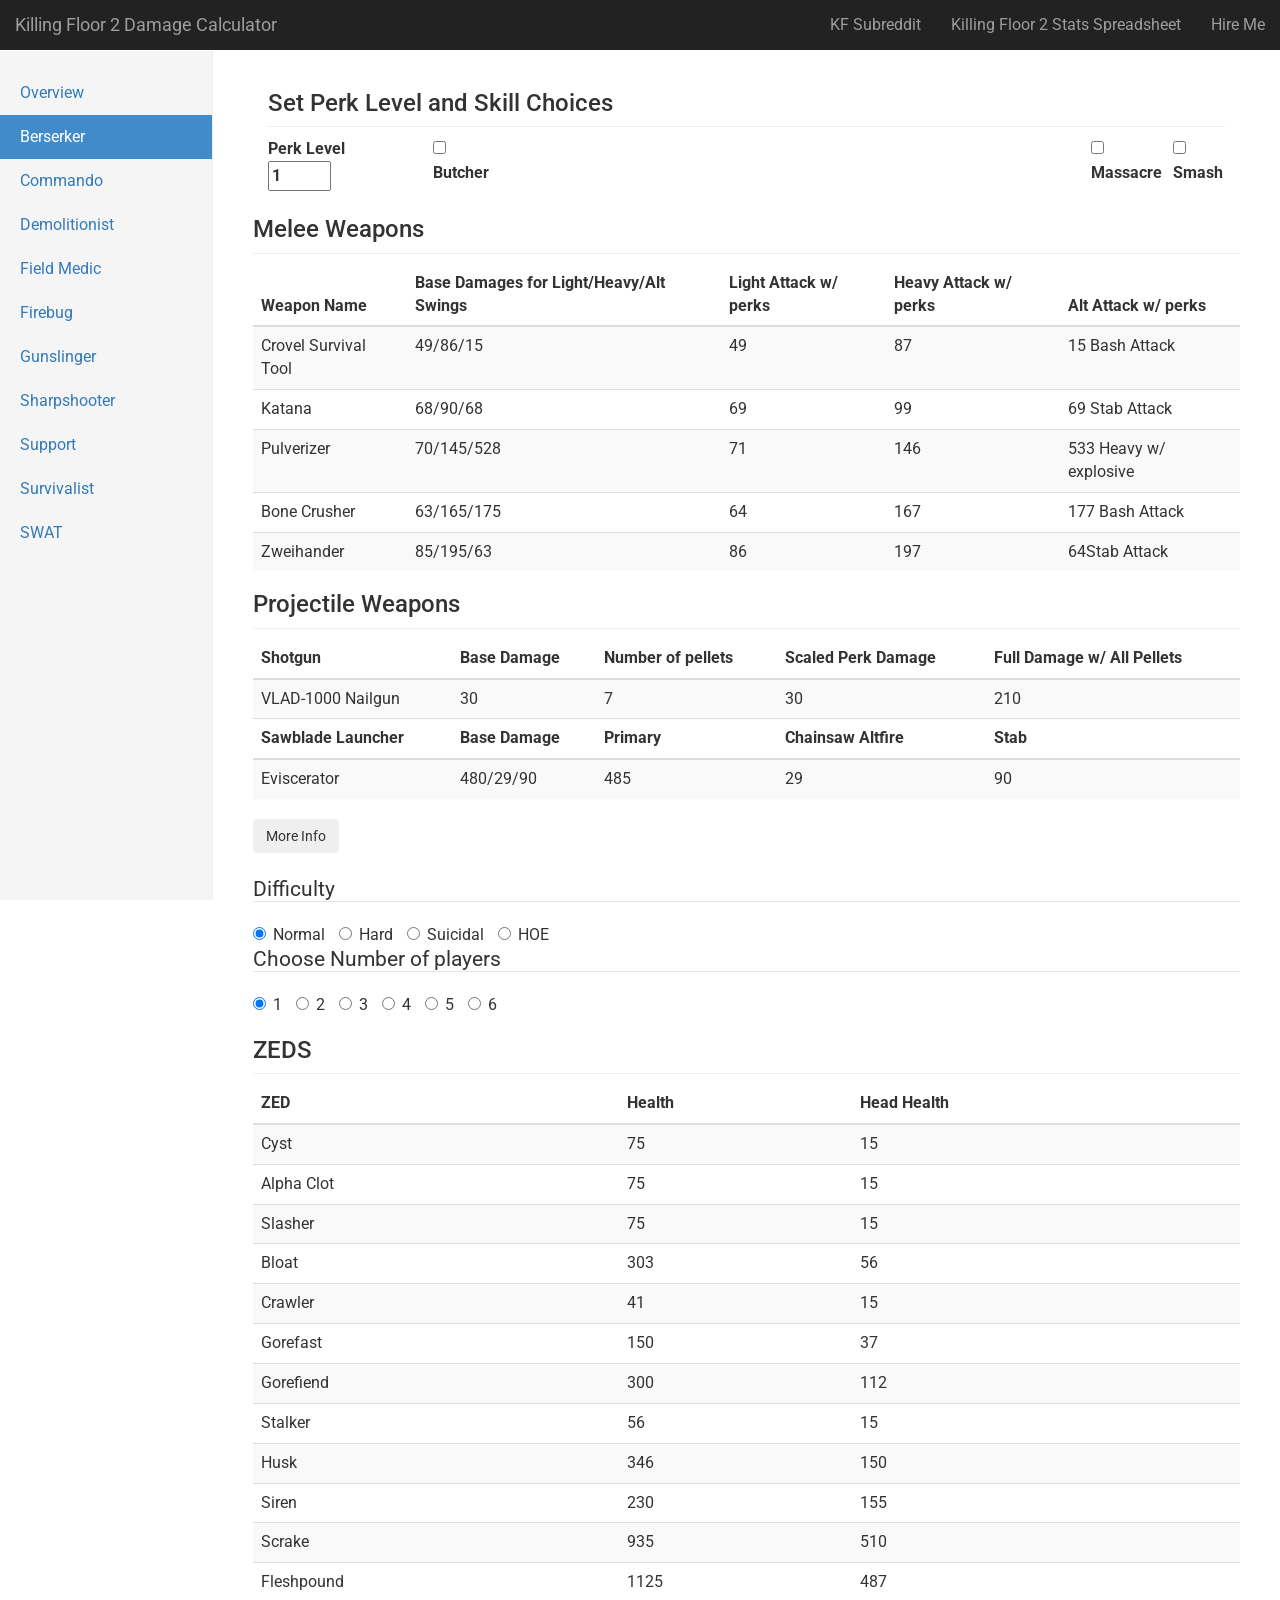
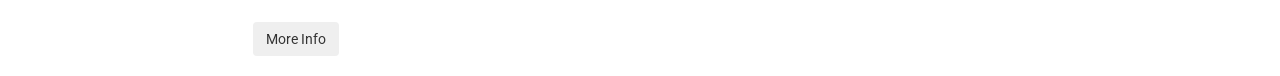
==== commit 77aa56a3: "minified version" ====
--- a/berserker.html
+++ b/berserker.html
@@ -3,9 +3,9 @@
 
 <head>
     <script>
-        (function(i, s, o, g, r, a, m) {
+        (function (i, s, o, g, r, a, m) {
             i['GoogleAnalyticsObject'] = r;
-            i[r] = i[r] || function() {
+            i[r] = i[r] || function () {
                 (i[r].q = i[r].q || []).push(arguments)
             }, i[r].l = 1 * new Date();
             a = s.createElement(o),
@@ -25,7 +25,7 @@
     <script src="https://ajax.googleapis.com/ajax/libs/jquery/3.1.1/jquery.min.js"></script>
     <link href="bootstrap/css/bootstrap.min.css" rel="stylesheet">
     <link href="https://fonts.googleapis.com/css?family=Roboto:400,700" rel="stylesheet">
-    
+
     <link href="styles/theme.default.min.css" rel="stylesheet">
     <link href="styles/main.css" rel="stylesheet">
 </head>
@@ -34,7 +34,8 @@
     <nav class="navbar navbar-inverse navbar-fixed-top">
         <div class="container-fluid">
             <div class="navbar-header">
-                <button type="button" class="navbar-toggle collapsed" data-toggle="collapse" data-target="#navbar" aria-expanded="false" aria-controls="navbar"><span class="sr-only">Toggle navigation</span></button>
+                <button type="button" class="navbar-toggle collapsed" data-toggle="collapse" data-target="#navbar" aria-expanded="false"
+                    aria-controls="navbar"><span class="sr-only">Toggle navigation</span></button>
                 <a class="navbar-brand" href="index.html">Killing Floor 2 Damage Calculator</a>
             </div>
             <div id="navbar" class="navbar-collapse collapse">
@@ -62,6 +63,16 @@
                     <li><a href="survivalist.html">Survivalist</a></li>
                     <li><a href="swat.html">SWAT</a></li>
                 </ul>
+<script async src="//pagead2.googlesyndication.com/pagead/js/adsbygoogle.js"></script>
+<!-- sidebar res -->
+<ins class="adsbygoogle"
+     style="display:block"
+     data-ad-client="ca-pub-0048982387602585"
+     data-ad-slot="5665809515"
+     data-ad-format="auto"></ins>
+<script>
+(adsbygoogle = window.adsbygoogle || []).push({});
+</script>
             </div>
 
             <div class="col-sm-9 col-sm-offset-3 col-md-10 col-md-offset-2 main">
@@ -173,7 +184,7 @@
                     <ul>
                         <li>Berserker's damage is rounded</li>
                         <li>All Berserker damage numbers are taken here at their highest value</li>
-                        <li>Actual in-game damage dependent on melee tracers see <a href="https://docs.google.com/spreadsheets/d/1GDpg2mN1l_86U_RaDug0glFx8cZCuErwxZLiBKl9SyY/edit#gid=2068776317&range=A213:B213">here</a> </li>
+                        <li>Actual in-game damage dependent on melee tracers see <a href="https://docs.google.com/spreadsheets/d/1GDpg2mN1l_86U_RaDug0glFx8cZCuErwxZLiBKl9SyY/edit#gid=2068776317&range=A213:B213">here</a>                            </li>
                     </ul>
                 </div>
                 <br>
@@ -307,12 +318,14 @@
                     <ol>
                         <li>Calculate damage in weapon-specific formula applies to melee weapon swing direction</li>
                         <li> The damage is then rounded down based on the hitzone.</li>
-                        For example, if you shoot a Bloat's cleavers the formula would be NewDmg = (BaseWeaponDmg * .2) in most cases this causes a base damage reduction
+                        For example, if you shoot a Bloat's cleavers the formula would be NewDmg = (BaseWeaponDmg * .2) in most cases this causes
+                        a base damage reduction
                         <li>ZED Vulnerability or Resistance to Damage types is then applied</li>
                         <li>Check if ZED is blocking, and if so, adjust Damage value</li>
                         <li>Perk damage values are applied at this step.</li>
                         <li>Check for Field Medic Injection buff Damage = Roundup (Damage x Focus Injection Mod)</li>
-                        <li>Zed <a href="https://docs.google.com/spreadsheets/d/1GDpg2mN1l_86U_RaDug0glFx8cZCuErwxZLiBKl9SyY/edit#gid=2068776317&range=A122:B122">Decapitation </a>Decapitation <a href="https://docs.google.com/spreadsheets/d/1GDpg2mN1l_86U_RaDug0glFx8cZCuErwxZLiBKl9SyY/edit#gid=2068776317&range=A281:E281">check</a> is done</li>
+                        <li>Zed <a href="https://docs.google.com/spreadsheets/d/1GDpg2mN1l_86U_RaDug0glFx8cZCuErwxZLiBKl9SyY/edit#gid=2068776317&range=A122:B122">Decapitation </a>Decapitation
+                            <a href="https://docs.google.com/spreadsheets/d/1GDpg2mN1l_86U_RaDug0glFx8cZCuErwxZLiBKl9SyY/edit#gid=2068776317&range=A281:E281">check</a>                            is done</li>
                     </ol>
                     <br>
                     <strong>TLDR</strong>: Start with weapon base damage
@@ -330,36 +343,43 @@
                     <ul>
                         <li>Information above paraphrased from the spreadsheet at this
                             <a href="https://docs.google.com/spreadsheets/d/1GDpg2mN1l_86U_RaDug0glFx8cZCuErwxZLiBKl9SyY/edit#gid=2068776317&range=A271:B271">section</a></li>
-                        <li>The damage type Resistances and Vulnerabilities are applied BEFORE perk bonuses (This can be very significant to the actual damage done)</li>
+                        <li>The damage type Resistances and Vulnerabilities are applied BEFORE perk bonuses (This can be very
+                            significant to the actual damage done)</li>
                         <li>Slashing Damage Resistance does not apply to Class knives on cyst, Alpha Clot and Slasher</li>
                         <li>Exact damage type for each weapon found on corresponding class pages</li>
-                        <li>If the ZED isn't Resistant or Vulnerable to a damage type, you can skip step 3 as the modifier is a neutral x 1.0 (nothing changes) </li>
+                        <li>If the ZED isn't Resistant or Vulnerable to a damage type, you can skip step 3 as the modifier is
+                            a neutral x 1.0 (nothing changes) </li>
                         <li>Sirens and Bloats have no vulnerable Damage Types</li>
-                        <li>If the tooltip for each ZED does not list a damage type for Resistances or Vulnerabilities, it is neutral</li>
+                        <li>If the tooltip for each ZED does not list a damage type for Resistances or Vulnerabilities, it is
+                            neutral</li>
                     </ul>
 
                 </div>
-                <script async src="//pagead2.googlesyndication.com/pagead/js/adsbygoogle.js"></script>
-                <!-- Main -->
-                <ins class="adsbygoogle" style="display:block" data-ad-client="ca-pub-0048982387602585" data-ad-slot="8312549669" data-ad-format="auto"></ins>
-                <script>
-                    (adsbygoogle = window.adsbygoogle || []).push({});
-
-                </script>
-            </div>
-                
+<script async src="//pagead2.googlesyndication.com/pagead/js/adsbygoogle.js"></script>
+<!-- Main -->
+<ins class="adsbygoogle"
+     style="display:block"
+     data-ad-client="ca-pub-0048982387602585"
+     data-ad-slot="8312549669"
+     data-ad-format="auto"></ins>
+<script>
+(adsbygoogle = window.adsbygoogle || []).push({});
+</script>
+        </div>
+
+
             <script src="scripts/main.js"></script>
             <script src="scripts/berserker.js"></script>
             <script src="scripts/zedhp.js"></script>
 
-            <!-- jQuery (necessary for Bootstrap's JavaScript plugins) -->>
+            <!-- jQuery (necessary for Bootstrap's JavaScript plugins) -->
             <script>
                 window.jQuery || document.write('<script src=bootstrap/js/jquery.min.js><\/script>')
             </script>
             <!-- Include all compiled plugins (below), or include individual files as needed -->
             <script src="bootstrap/js/bootstrap.min.js"></script>
-            
+
 
 </body>
 
-</html>
+</html>
--- a/styles/main.css
+++ b/styles/main.css
@@ -1,11 +1,16 @@
 body
 {
+
     padding-top: 50px;
     font-size: 16px; 
     line-height:150%;
     font-family: 'Roboto', sans-serif;
+    color:#333333;
 }
 
+.sidebar{
+
+}
 /*
   Global add-ons
  */
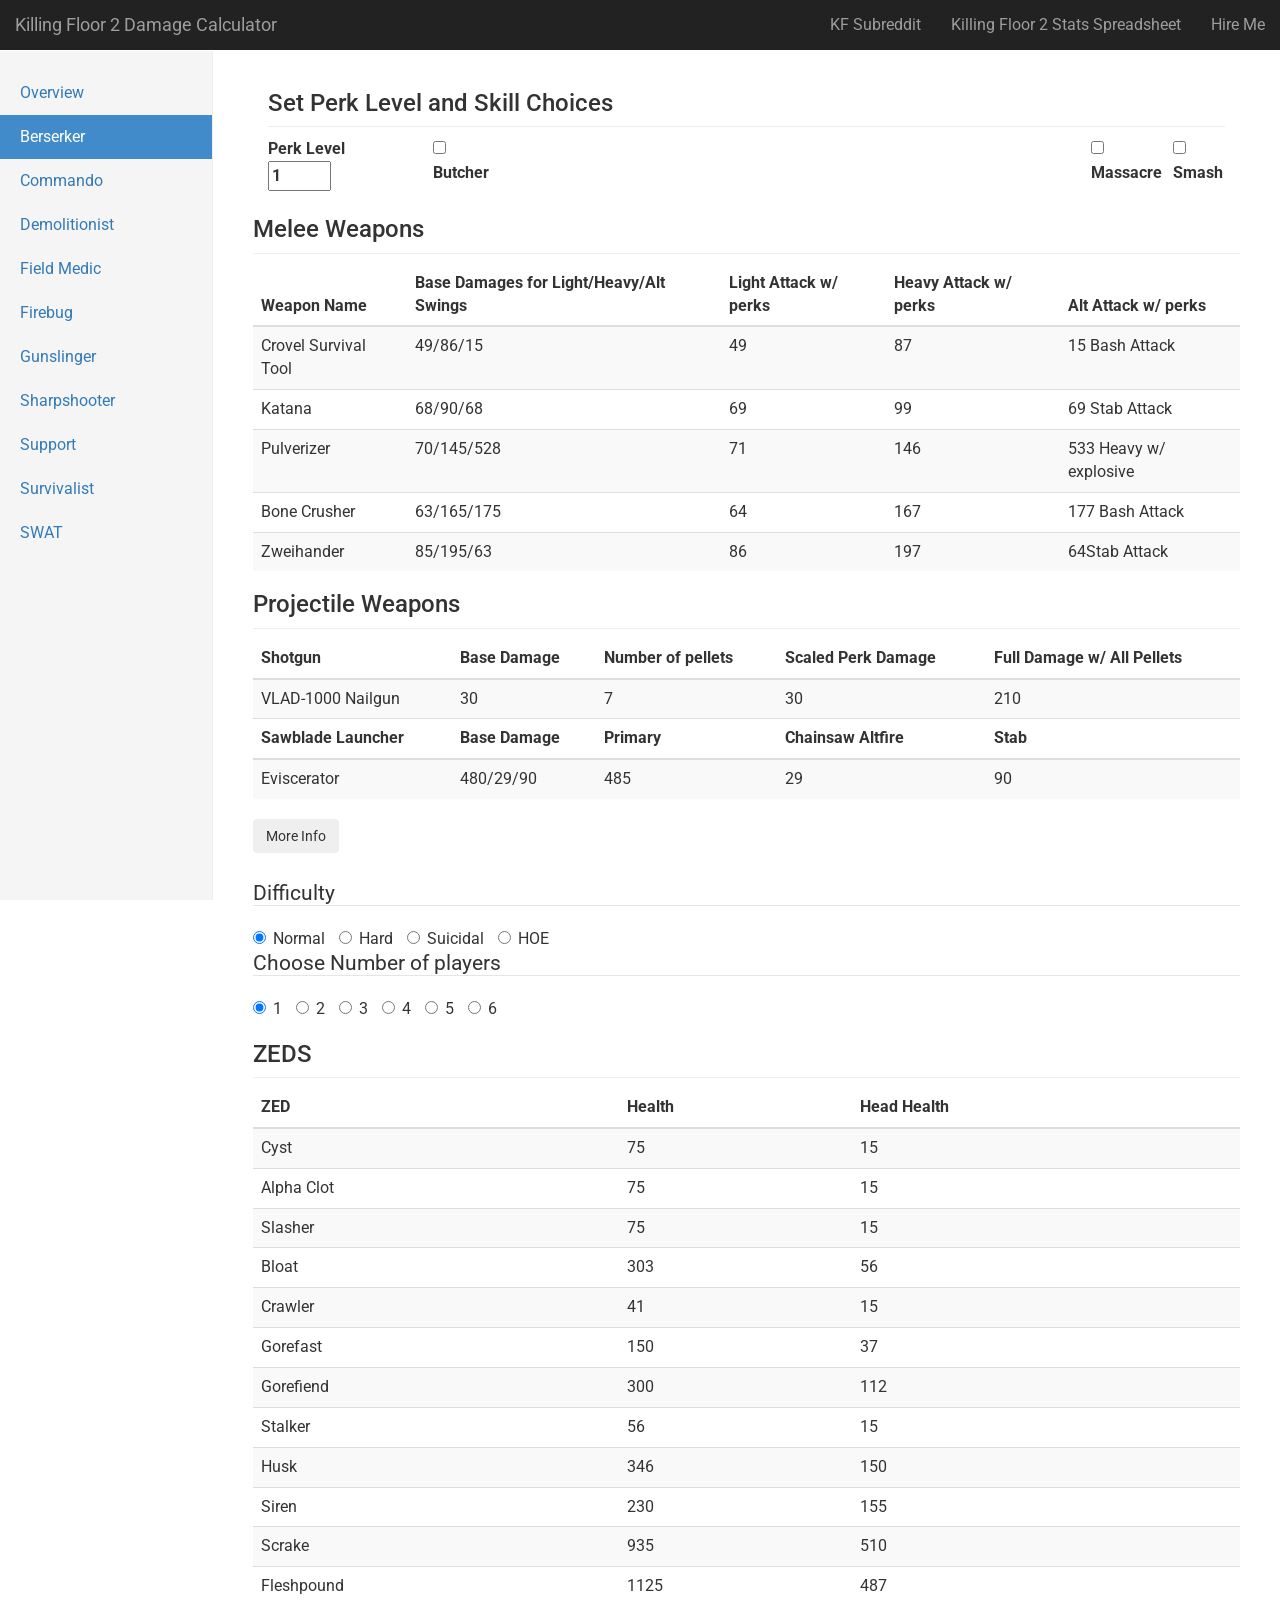
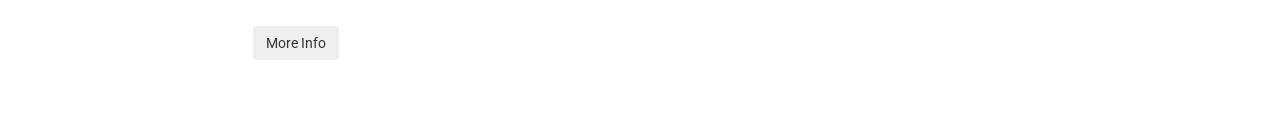
==== commit 537ee605: "c c" ====
--- a/berserker.html
+++ b/berserker.html
@@ -187,8 +187,8 @@
                         <li>Actual in-game damage dependent on melee tracers see <a href="https://docs.google.com/spreadsheets/d/1GDpg2mN1l_86U_RaDug0glFx8cZCuErwxZLiBKl9SyY/edit#gid=2068776317&range=A213:B213">here</a>                            </li>
                     </ul>
                 </div>
-                <br>
-                <br>
+                
+                
                 <div class="container-fluid">
                     <div class="row">
                         <fieldset>
@@ -314,7 +314,7 @@
                 </div>
                 <input type="button" class="btn moreInfoButtonZED" value="More Info">
                 <div class="moreInfoZedDiv">
-                    Damage is calculated in the following order and applied to weapon base damage
+                    <h3>Applying Damage to ZED formula</h3>
                     <ol>
                         <li>Calculate damage in weapon-specific formula applies to melee weapon swing direction</li>
                         <li> The damage is then rounded down based on the hitzone.</li>
@@ -327,7 +327,6 @@
                         <li>Zed <a href="https://docs.google.com/spreadsheets/d/1GDpg2mN1l_86U_RaDug0glFx8cZCuErwxZLiBKl9SyY/edit#gid=2068776317&range=A122:B122">Decapitation </a>Decapitation
                             <a href="https://docs.google.com/spreadsheets/d/1GDpg2mN1l_86U_RaDug0glFx8cZCuErwxZLiBKl9SyY/edit#gid=2068776317&range=A281:E281">check</a>                            is done</li>
                     </ol>
-                    <br>
                     <strong>TLDR</strong>: Start with weapon base damage
                     <ol>
                         <li><strong>Skip</strong> if using a <strong>Ranged Weapon</strong></li>
--- a/styles/main.css
+++ b/styles/main.css
@@ -7,7 +7,6 @@
     font-family: 'Roboto', sans-serif;
     color:#333333;
 }
-
 .sidebar{
 
 }
@@ -35,13 +34,12 @@
     z-index: 1000;
     display: block;
     padding: 20px;
-    overflow-x: scroll;
+    overflow-x: hidden;
     overflow-y: auto; /* Scrollable contents if viewport is shorter than content. */
     background-color: #f5f5f5;
     border-right: 1px solid #eee;
   }
 }
-
 .nav-sidebar {
   margin-right: -21px; /* 20px padding + 1px border */
   margin-bottom: 20px;
@@ -94,3 +92,22 @@
         filter: progid:DXImageTransform.Microsoft.gradient(startColorstr="#ffe2e2e2",endColorstr="#fffefefe",GradientType=0);
     }
 }
+.highlight{
+  background-color:rgba(0,0,0,0.7);
+  color:#f5f5f5;
+}
+.highlight>p{padding-top:.5em;
+}
+.adsbygoogle{
+  margin-top:3em;
+  text-align:center;
+}
+.moreInfoDivClass>ul{
+  margin:0 0 1em 0 
+}
+.moreInfoButtonClass{
+  margin:0 0 2em 0 
+}
+.moreInfoButtonClassZED{
+  
+}
